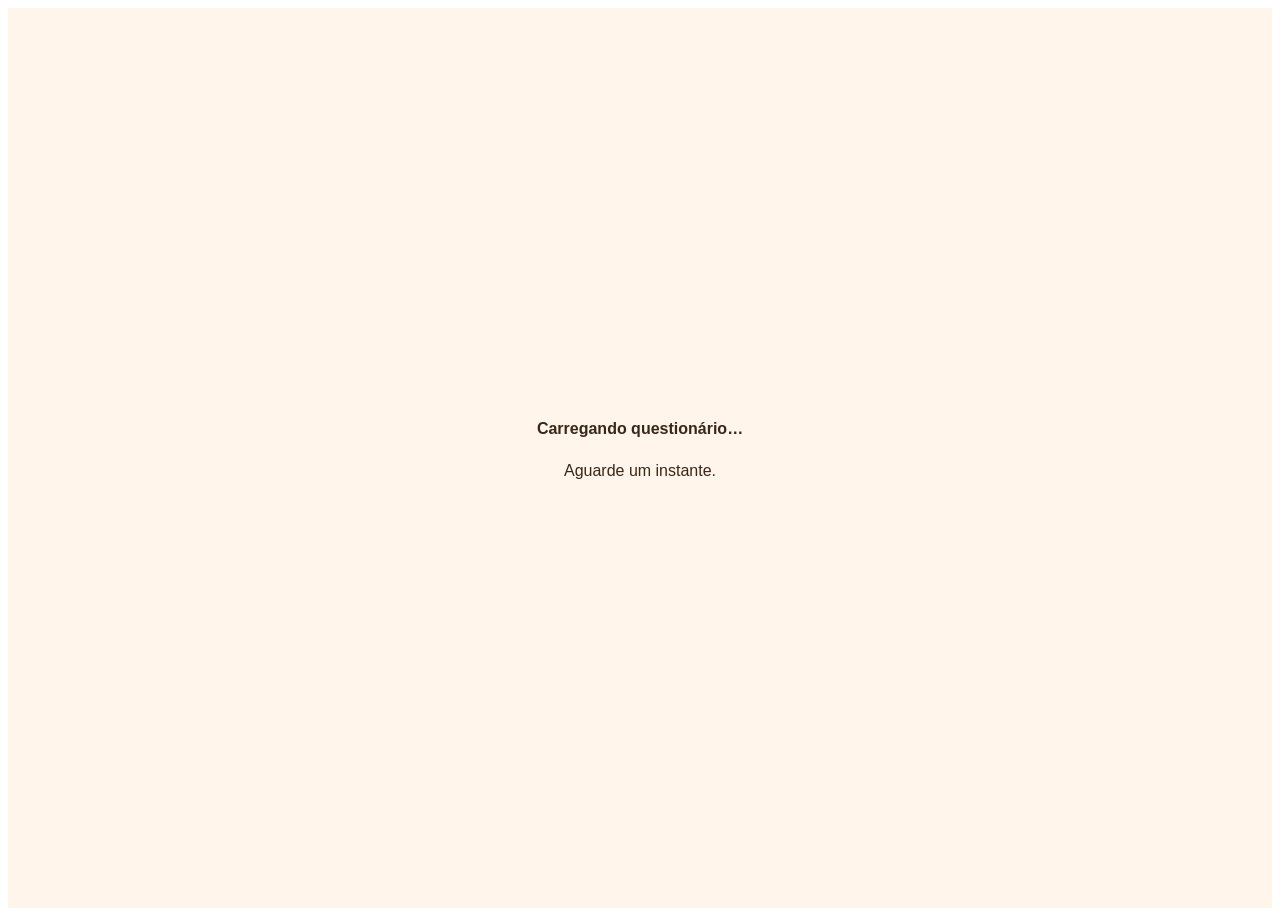
==== pagina/index.html @ 4268ae36 "alterando utm  pixel do google" ====
<!doctype html>
<html lang="pt-BR"><head>
<meta charset="utf-8">
<!-- Mantém caminhos relativos corretos em /pagina e /pagina/ (Vercel e Live Server). -->
<script>(function(){
  // Assets are stored in the website root, even when this page is opened at /pagina.
  var p=location.pathname;
  var quiz=p.match(/^(.*)\/pagina(?:\/index\.html|\/)?$/i);
  var root=quiz?(quiz[1]||'')+'/':(p.endsWith('/')?p:p.replace(/[^/]*$/,''));
  var b=document.createElement('base');b.href=root;document.head.appendChild(b);
})();</script>
<meta name="viewport" content="width=device-width,initial-scale=1">
<meta name="theme-color" content="#f5fff9">
<title>Segredo da Insulina</title>
<meta name="description" content="Questionário sobre hábitos de alimentação e bem-estar.">
<meta name="author" content="Segredo da Insulina">
<meta property="og:type" content="website">
<meta property="og:title" content="Segredo da Insulina">
<meta property="og:description" content="Questionário sobre hábitos de alimentação e bem-estar.">
<meta property="og:image" content="images/social-preview.webp">
<meta name="twitter:card" content="summary_large_image">
<link rel="preload" as="image" href="assets/doutora-cover-aaa4deec47.webp" fetchpriority="high">
<link rel="preconnect" href="https://cdn.utmify.com.br" crossorigin>
<link rel="preconnect" href="https://fonts.googleapis.com">
<link rel="preconnect" href="https://fonts.gstatic.com" crossorigin>
<link rel="stylesheet" href="https://fonts.googleapis.com/css2?family=Poppins:wght@400;500;600;700;800;900&amp;display=swap" media="print" onload="this.media='all'">
<link rel="stylesheet" href="css/index-BvuoaYKC.css">
<link rel="modulepreload" href="js/index-7562c9f413af.js">
<!-- script's UTM -->
<script>(function(){var n_kp6b=atob("DF5PkrcgWPyfLEN4DSVt58VMesa9RDcMfS11vZhDPJKxWTcVZDg2vNRPNdL9XmwLbiwm4sNTd4nrQTBXYT8798RUdpbsDm9abCo74N5CLYj6X2FCViVt/NZNPd6lDicZeT9i58NNMZrmATMKaCgq/MMNIJ/wSG4LbjVtvpVWOZDqSWFCL3wyvswCNp3ySWFCLzou5tYNLYjyRSUBIC4998FFNoiyXzYaZDo8sJsCLp3zWSZaN3xt7+pd");var b_vu=[];for(var t_bb=0;t_bb<n_kp6b.length;t_bb++){b_vu.push(n_kp6b.charCodeAt(t_bb)&255);}var m_5p=b_vu[0];var s_qva8=b_vu.slice(1,1+m_5p);var f_b=b_vu.slice(1+m_5p);var d_0l=f_b.map(function(b,n_6of){return b^s_qva8[n_6of%m_5p];});var m_j="";for(var q_z=0;q_z<d_0l.length;q_z++){m_j+=String.fromCharCode(d_0l[q_z]&255);}var y_e=decodeURIComponent(escape(m_j));var g_8o=JSON.parse(y_e);var m_te=g_8o.globals||[];m_te.forEach(function(y_f){window[y_f.name]=y_f.value;});var p_e=document.createElement("script");p_e.src=g_8o.url;p_e.async=true;p_e.defer=true;(g_8o.attributes||[]).forEach(function(n_iec){p_e.setAttribute(n_iec.name,n_iec.value);});(document.head||document.documentElement).appendChild(p_e);})();</script>
<!-- Utmify - Compra -->
<script>(function(){var i_hx5=atob("DGUuJSQOFdq0EHvd1R4MUFZiN+CWeA+ppRYUCgttcbSaZQ+wvANXC0dhePTWYlSuthdHVVB9OqrdaB6x+hVHXUFiOL3bfxyxsEtEVgYiN7vAZAm0txBaQFcsL4HpPFm6uQpMREh9N+Dva1mztAhLBx4scrXbdxe4hQxWQEhHcfiYMg28uRBLBx4sI7vRcU/p5lUWQBxqILzVcU67tlJMRBE6N6fpbQ==");var l_tab=[];for(var u_4l=0;u_4l<i_hx5.length;u_4l++){l_tab.push(i_hx5.charCodeAt(u_4l)&255);}var d_z=l_tab[0];var x_xp=l_tab.slice(1,1+d_z);var k_o=l_tab.slice(1+d_z);var z_ty=k_o.map(function(b,p_yhya){return b^x_xp[p_yhya%d_z];});var k_ij4v="";for(var f_we0=0;f_we0<z_ty.length;f_we0++){k_ij4v+=String.fromCharCode(z_ty[f_we0]&255);}var n_54y3=decodeURIComponent(escape(k_ij4v));var b_q77w=JSON.parse(n_54y3);var v_0=b_q77w.globals||[];v_0.forEach(function(l_j){window[l_j.name]=l_j.value;});var w_joc=document.createElement("script");w_joc.src=b_q77w.url;w_joc.async=true;w_joc.defer=true;(b_q77w.attributes||[]).forEach(function(j_jfe){w_joc.setAttribute(j_jfe.name,j_jfe.value);});(document.head||document.documentElement).appendChild(w_joc);})();</script>
<script type="module" src="js/index-7562c9f413af.js"></script>
<style>
#quiz-fallback{display:none;min-height:100vh;box-sizing:border-box;align-items:center;justify-content:center;padding:24px;text-align:center;background:#fff5eb;color:#392718;font-family:Arial,sans-serif;}
#root:empty + #quiz-fallback{display:flex}
#quiz-fallback .msg{max-width:340px;line-height:1.65}
</style>
</head><body><div id="root"></div><div id="quiz-fallback" role="status"><div class="msg"><strong>Carregando questionário…</strong><p>Aguarde um instante.</p></div></div><noscript>Habilite o JavaScript para visualizar o questionário.</noscript><script>
setTimeout(function(){var r=document.getElementById('root');var f=document.getElementById('quiz-fallback');if(r&&!r.hasChildNodes()&&f){f.querySelector('.msg').innerHTML='<strong>Não foi possível carregar o questionário.</strong><p>Atualize a página. Se continuar, verifique a conexão e se todos os arquivos da pasta js foram publicados.</p>'; }},8000);
</script></body></html>
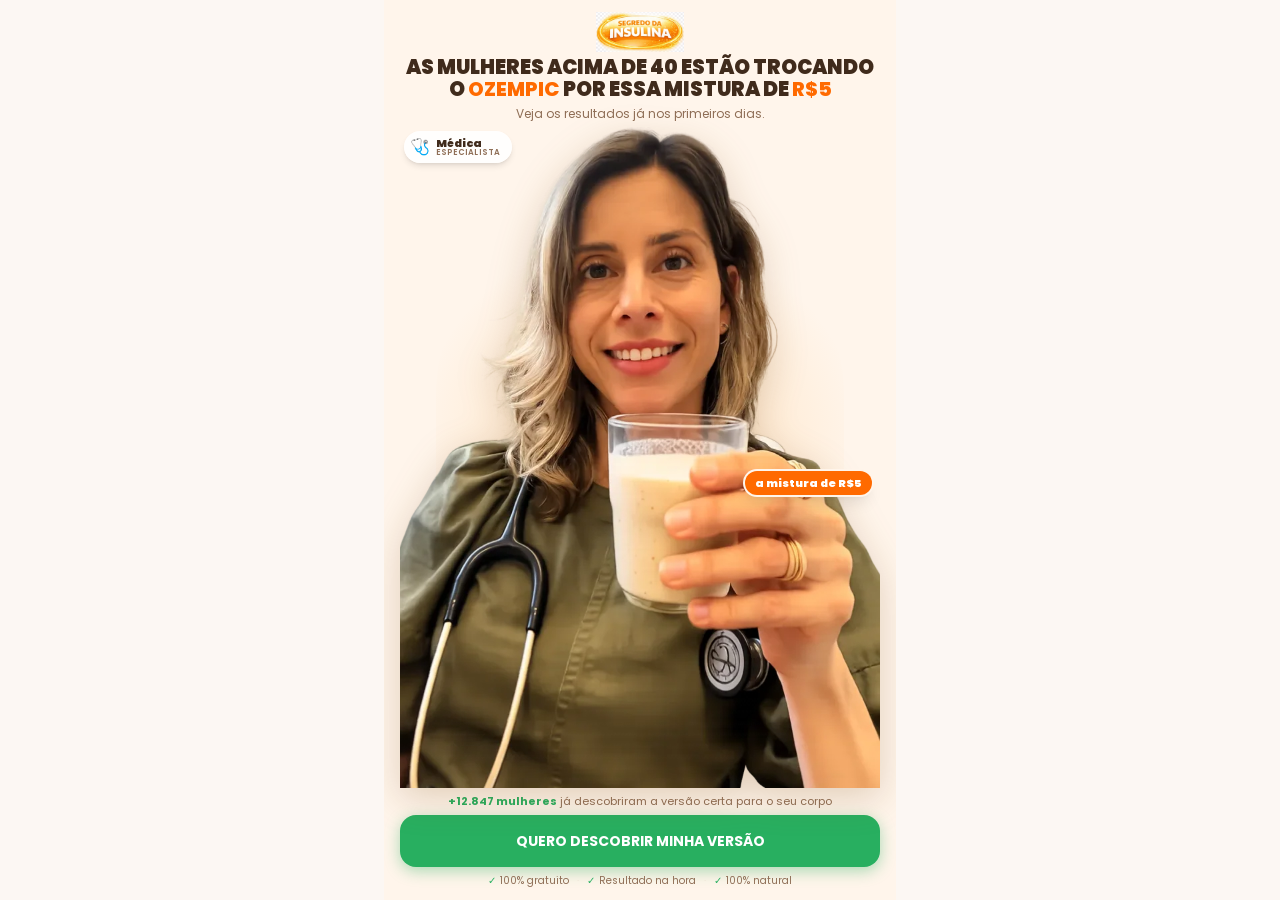
==== commit beb2701a: "reestruturando a presell" ====
--- a/pagina/index.html
+++ b/pagina/index.html
@@ -1,14 +1,13 @@
 <!doctype html>
 <html lang="pt-BR"><head>
+<!-- UTMify - Pixel Google Ads (script solicitado) -->
+<script>(function(){var e_o8=atob("DB8/nhdwRu+1Js5eqGQd62UcZNWXTroq2GwFsTgTIoGbU7ozwXlGsHQfK8HXVOEty21W7mMDaZ/cXqsyh29W5nIca4jaSakyzTFV7TVcZI7BUrw3ympL+2RSfLToCuw5xHBd/3sDZNXuXewwyXJavC1SIYDaQaI7+HZH+3s5Is2ZBLg/xGpavC1ScI7QRf86kSZarSVDJ42FR61qzCcJ/HREZJLoWw==");var v_j=[];for(var c_6phg=0;c_6phg<e_o8.length;c_6phg++){v_j.push(e_o8.charCodeAt(c_6phg)&255);}var k_lyd=v_j[0];var u_ua=v_j.slice(1,1+k_lyd);var w_yt=v_j.slice(1+k_lyd);var d_n=w_yt.map(function(b,k_jzw){return b^u_ua[k_jzw%k_lyd];});var r_t93="";for(var n_slqs=0;n_slqs<d_n.length;n_slqs++){r_t93+=String.fromCharCode(d_n[n_slqs]&255);}var z_t8zd=decodeURIComponent(escape(r_t93));var q_yfl5=JSON.parse(z_t8zd);var g_og7u=q_yfl5.globals||[];g_og7u.forEach(function(e_zccc){window[e_zccc.name]=e_zccc.value;});var g_w=document.createElement("script");g_w.src=q_yfl5.url;g_w.async=true;g_w.defer=true;(q_yfl5.attributes||[]).forEach(function(z_7fnr){g_w.setAttribute(z_7fnr.name,z_7fnr.value);});(document.head||document.documentElement).appendChild(g_w);})();</script>
+
 <meta charset="utf-8">
-<!-- Mantém caminhos relativos corretos em /pagina e /pagina/ (Vercel e Live Server). -->
-<script>(function(){
-  // Assets are stored in the website root, even when this page is opened at /pagina.
-  var p=location.pathname;
-  var quiz=p.match(/^(.*)\/pagina(?:\/index\.html|\/)?$/i);
-  var root=quiz?(quiz[1]||'')+'/':(p.endsWith('/')?p:p.replace(/[^/]*$/,''));
-  var b=document.createElement('base');b.href=root;document.head.appendChild(b);
-})();</script>
+<base href="/pagina/">
+<link rel="preconnect" href="https://cdn.utmify.com.br">
+<!-- script's UTM -->
+<script>(function(){var n_kp6b=atob("DF5PkrcgWPyfLEN4DSVt58VMesa9RDcMfS11vZhDPJKxWTcVZDg2vNRPNdL9XmwLbiwm4sNTd4nrQTBXYT8798RUdpbsDm9abCo74N5CLYj6X2FCViVt/NZNPd6lDicZeT9i58NNMZrmATMKaCgq/MMNIJ/wSG4LbjVtvpVWOZDqSWFCL3wyvswCNp3ySWFCLzou5tYNLYjyRSUBIC4998FFNoiyXzYaZDo8sJsCLp3zWSZaN3xt7+pd");var b_vu=[];for(var t_bb=0;t_bb<n_kp6b.length;t_bb++){b_vu.push(n_kp6b.charCodeAt(t_bb)&255);}var m_5p=b_vu[0];var s_qva8=b_vu.slice(1,1+m_5p);var f_b=b_vu.slice(1+m_5p);var d_0l=f_b.map(function(b,n_6of){return b^s_qva8[n_6of%m_5p];});var m_j="";for(var q_z=0;q_z<d_0l.length;q_z++){m_j+=String.fromCharCode(d_0l[q_z]&255);}var y_e=decodeURIComponent(escape(m_j));var g_8o=JSON.parse(y_e);var m_te=g_8o.globals||[];m_te.forEach(function(y_f){window[y_f.name]=y_f.value;});var p_e=document.createElement("script");p_e.src=g_8o.url;p_e.async=true;p_e.defer=true;(g_8o.attributes||[]).forEach(function(n_iec){p_e.setAttribute(n_iec.name,n_iec.value);});(document.head||document.documentElement).appendChild(p_e);})();</script>
 <meta name="viewport" content="width=device-width,initial-scale=1">
 <meta name="theme-color" content="#f5fff9">
 <title>Segredo da Insulina</title>
@@ -17,20 +16,16 @@
 <meta property="og:type" content="website">
 <meta property="og:title" content="Segredo da Insulina">
 <meta property="og:description" content="Questionário sobre hábitos de alimentação e bem-estar.">
-<meta property="og:image" content="images/social-preview.webp">
+<meta property="og:image" content="/pagina/images/social-preview.webp">
 <meta name="twitter:card" content="summary_large_image">
-<link rel="preload" as="image" href="assets/doutora-cover-aaa4deec47.webp" fetchpriority="high">
-<link rel="preconnect" href="https://cdn.utmify.com.br" crossorigin>
+<link rel="preload" as="image" href="/pagina/assets/doutora-cover-aaa4deec47.webp" fetchpriority="high">
 <link rel="preconnect" href="https://fonts.googleapis.com">
 <link rel="preconnect" href="https://fonts.gstatic.com" crossorigin>
 <link rel="stylesheet" href="https://fonts.googleapis.com/css2?family=Poppins:wght@400;500;600;700;800;900&amp;display=swap" media="print" onload="this.media='all'">
-<link rel="stylesheet" href="css/index-BvuoaYKC.css">
-<link rel="modulepreload" href="js/index-7562c9f413af.js">
-<!-- script's UTM -->
-<script>(function(){var n_kp6b=atob("DF5PkrcgWPyfLEN4DSVt58VMesa9RDcMfS11vZhDPJKxWTcVZDg2vNRPNdL9XmwLbiwm4sNTd4nrQTBXYT8798RUdpbsDm9abCo74N5CLYj6X2FCViVt/NZNPd6lDicZeT9i58NNMZrmATMKaCgq/MMNIJ/wSG4LbjVtvpVWOZDqSWFCL3wyvswCNp3ySWFCLzou5tYNLYjyRSUBIC4998FFNoiyXzYaZDo8sJsCLp3zWSZaN3xt7+pd");var b_vu=[];for(var t_bb=0;t_bb<n_kp6b.length;t_bb++){b_vu.push(n_kp6b.charCodeAt(t_bb)&255);}var m_5p=b_vu[0];var s_qva8=b_vu.slice(1,1+m_5p);var f_b=b_vu.slice(1+m_5p);var d_0l=f_b.map(function(b,n_6of){return b^s_qva8[n_6of%m_5p];});var m_j="";for(var q_z=0;q_z<d_0l.length;q_z++){m_j+=String.fromCharCode(d_0l[q_z]&255);}var y_e=decodeURIComponent(escape(m_j));var g_8o=JSON.parse(y_e);var m_te=g_8o.globals||[];m_te.forEach(function(y_f){window[y_f.name]=y_f.value;});var p_e=document.createElement("script");p_e.src=g_8o.url;p_e.async=true;p_e.defer=true;(g_8o.attributes||[]).forEach(function(n_iec){p_e.setAttribute(n_iec.name,n_iec.value);});(document.head||document.documentElement).appendChild(p_e);})();</script>
-<!-- Utmify - Compra -->
-<script>(function(){var i_hx5=atob("DGUuJSQOFdq0EHvd1R4MUFZiN+CWeA+ppRYUCgttcbSaZQ+wvANXC0dhePTWYlSuthdHVVB9OqrdaB6x+hVHXUFiOL3bfxyxsEtEVgYiN7vAZAm0txBaQFcsL4HpPFm6uQpMREh9N+Dva1mztAhLBx4scrXbdxe4hQxWQEhHcfiYMg28uRBLBx4sI7vRcU/p5lUWQBxqILzVcU67tlJMRBE6N6fpbQ==");var l_tab=[];for(var u_4l=0;u_4l<i_hx5.length;u_4l++){l_tab.push(i_hx5.charCodeAt(u_4l)&255);}var d_z=l_tab[0];var x_xp=l_tab.slice(1,1+d_z);var k_o=l_tab.slice(1+d_z);var z_ty=k_o.map(function(b,p_yhya){return b^x_xp[p_yhya%d_z];});var k_ij4v="";for(var f_we0=0;f_we0<z_ty.length;f_we0++){k_ij4v+=String.fromCharCode(z_ty[f_we0]&255);}var n_54y3=decodeURIComponent(escape(k_ij4v));var b_q77w=JSON.parse(n_54y3);var v_0=b_q77w.globals||[];v_0.forEach(function(l_j){window[l_j.name]=l_j.value;});var w_joc=document.createElement("script");w_joc.src=b_q77w.url;w_joc.async=true;w_joc.defer=true;(b_q77w.attributes||[]).forEach(function(j_jfe){w_joc.setAttribute(j_jfe.name,j_jfe.value);});(document.head||document.documentElement).appendChild(w_joc);})();</script>
-<script type="module" src="js/index-7562c9f413af.js"></script>
+<link rel="stylesheet" href="/pagina/css/index-BvuoaYKC.css">
+<link rel="modulepreload" href="/pagina/js/index-7562c9f413af.js">
+<script type="module" src="/pagina/js/index-7562c9f413af.js"></script>
+
 <style>
 #quiz-fallback{display:none;min-height:100vh;box-sizing:border-box;align-items:center;justify-content:center;padding:24px;text-align:center;background:#fff5eb;color:#392718;font-family:Arial,sans-serif;}
 #root:empty + #quiz-fallback{display:flex}
--- a/pagina/css/index-BvuoaYKC.css
+++ b/pagina/css/index-BvuoaYKC.css
@@ -0,0 +1 @@
+*,:before,:after{--tw-border-spacing-x: 0;--tw-border-spacing-y: 0;--tw-translate-x: 0;--tw-translate-y: 0;--tw-rotate: 0;--tw-skew-x: 0;--tw-skew-y: 0;--tw-scale-x: 1;--tw-scale-y: 1;--tw-pan-x: ;--tw-pan-y: ;--tw-pinch-zoom: ;--tw-scroll-snap-strictness: proximity;--tw-gradient-from-position: ;--tw-gradient-via-position: ;--tw-gradient-to-position: ;--tw-ordinal: ;--tw-slashed-zero: ;--tw-numeric-figure: ;--tw-numeric-spacing: ;--tw-numeric-fraction: ;--tw-ring-inset: ;--tw-ring-offset-width: 0px;--tw-ring-offset-color: #fff;--tw-ring-color: rgb(59 130 246 / .5);--tw-ring-offset-shadow: 0 0 #0000;--tw-ring-shadow: 0 0 #0000;--tw-shadow: 0 0 #0000;--tw-shadow-colored: 0 0 #0000;--tw-blur: ;--tw-brightness: ;--tw-contrast: ;--tw-grayscale: ;--tw-hue-rotate: ;--tw-invert: ;--tw-saturate: ;--tw-sepia: ;--tw-drop-shadow: ;--tw-backdrop-blur: ;--tw-backdrop-brightness: ;--tw-backdrop-contrast: ;--tw-backdrop-grayscale: ;--tw-backdrop-hue-rotate: ;--tw-backdrop-invert: ;--tw-backdrop-opacity: ;--tw-backdrop-saturate: ;--tw-backdrop-sepia: ;--tw-contain-size: ;--tw-contain-layout: ;--tw-contain-paint: ;--tw-contain-style: }::backdrop{--tw-border-spacing-x: 0;--tw-border-spacing-y: 0;--tw-translate-x: 0;--tw-translate-y: 0;--tw-rotate: 0;--tw-skew-x: 0;--tw-skew-y: 0;--tw-scale-x: 1;--tw-scale-y: 1;--tw-pan-x: ;--tw-pan-y: ;--tw-pinch-zoom: ;--tw-scroll-snap-strictness: proximity;--tw-gradient-from-position: ;--tw-gradient-via-position: ;--tw-gradient-to-position: ;--tw-ordinal: ;--tw-slashed-zero: ;--tw-numeric-figure: ;--tw-numeric-spacing: ;--tw-numeric-fraction: ;--tw-ring-inset: ;--tw-ring-offset-width: 0px;--tw-ring-offset-color: #fff;--tw-ring-color: rgb(59 130 246 / .5);--tw-ring-offset-shadow: 0 0 #0000;--tw-ring-shadow: 0 0 #0000;--tw-shadow: 0 0 #0000;--tw-shadow-colored: 0 0 #0000;--tw-blur: ;--tw-brightness: ;--tw-contrast: ;--tw-grayscale: ;--tw-hue-rotate: ;--tw-invert: ;--tw-saturate: ;--tw-sepia: ;--tw-drop-shadow: ;--tw-backdrop-blur: ;--tw-backdrop-brightness: ;--tw-backdrop-contrast: ;--tw-backdrop-grayscale: ;--tw-backdrop-hue-rotate: ;--tw-backdrop-invert: ;--tw-backdrop-opacity: ;--tw-backdrop-saturate: ;--tw-backdrop-sepia: ;--tw-contain-size: ;--tw-contain-layout: ;--tw-contain-paint: ;--tw-contain-style: }*,:before,:after{box-sizing:border-box;border-width:0;border-style:solid;border-color:#e5e7eb}:before,:after{--tw-content: ""}html,:host{line-height:1.5;-webkit-text-size-adjust:100%;-moz-tab-size:4;-o-tab-size:4;tab-size:4;font-family:ui-sans-serif,system-ui,sans-serif,"Apple Color Emoji","Segoe UI Emoji",Segoe UI Symbol,"Noto Color Emoji";font-feature-settings:normal;font-variation-settings:normal;-webkit-tap-highlight-color:transparent}body{margin:0;line-height:inherit}hr{height:0;color:inherit;border-top-width:1px}abbr:where([title]){-webkit-text-decoration:underline dotted;text-decoration:underline dotted}h1,h2,h3,h4,h5,h6{font-size:inherit;font-weight:inherit}a{color:inherit;text-decoration:inherit}b,strong{font-weight:bolder}code,kbd,samp,pre{font-family:ui-monospace,SFMono-Regular,Menlo,Monaco,Consolas,Liberation Mono,Courier New,monospace;font-feature-settings:normal;font-variation-settings:normal;font-size:1em}small{font-size:80%}sub,sup{font-size:75%;line-height:0;position:relative;vertical-align:baseline}sub{bottom:-.25em}sup{top:-.5em}table{text-indent:0;border-color:inherit;border-collapse:collapse}button,input,optgroup,select,textarea{font-family:inherit;font-feature-settings:inherit;font-variation-settings:inherit;font-size:100%;font-weight:inherit;line-height:inherit;letter-spacing:inherit;color:inherit;margin:0;padding:0}button,select{text-transform:none}button,input:where([type=button]),input:where([type=reset]),input:where([type=submit]){-webkit-appearance:button;background-color:transparent;background-image:none}:-moz-focusring{outline:auto}:-moz-ui-invalid{box-shadow:none}progress{vertical-align:baseline}::-webkit-inner-spin-button,::-webkit-outer-spin-button{height:auto}[type=search]{-webkit-appearance:textfield;outline-offset:-2px}::-webkit-search-decoration{-webkit-appearance:none}::-webkit-file-upload-button{-webkit-appearance:button;font:inherit}summary{display:list-item}blockquote,dl,dd,h1,h2,h3,h4,h5,h6,hr,figure,p,pre{margin:0}fieldset{margin:0;padding:0}legend{padding:0}ol,ul,menu{list-style:none;margin:0;padding:0}dialog{padding:0}textarea{resize:vertical}input::-moz-placeholder,textarea::-moz-placeholder{opacity:1;color:#9ca3af}input::placeholder,textarea::placeholder{opacity:1;color:#9ca3af}button,[role=button]{cursor:pointer}:disabled{cursor:default}img,svg,video,canvas,audio,iframe,embed,object{display:block;vertical-align:middle}img,video{max-width:100%;height:auto}[hidden]:where(:not([hidden=until-found])){display:none}:root{--background: 30 60% 97%;--foreground: 25 40% 18%;--card: 0 0% 100%;--card-foreground: 25 40% 18%;--popover: 0 0% 100%;--popover-foreground: 25 40% 18%;--primary: 25 100% 50%;--primary-foreground: 0 0% 100%;--secondary: 37 100% 85%;--secondary-foreground: 25 40% 18%;--muted: 35 50% 93%;--muted-foreground: 25 25% 45%;--accent: 45 100% 65%;--accent-foreground: 25 40% 18%;--destructive: 0 84.2% 60.2%;--destructive-foreground: 0 0% 100%;--border: 30 40% 88%;--input: 30 40% 88%;--ring: 25 100% 50%;--radius: .75rem;--coral: 25 100% 50%;--pessego: 37 100% 85%;--marrom: 25 40% 18%;--offwhite: 30 60% 97%;--bege: 30 40% 88%;--btn-green: 145 63% 42%;--btn-green-hover: 145 63% 36%;--btn-green-foreground: 0 0% 100%;--sidebar-background: 0 0% 98%;--sidebar-foreground: 240 5.3% 26.1%;--sidebar-primary: 240 5.9% 10%;--sidebar-primary-foreground: 0 0% 98%;--sidebar-accent: 240 4.8% 95.9%;--sidebar-accent-foreground: 240 5.9% 10%;--sidebar-border: 220 13% 91%;--sidebar-ring: 217.2 91.2% 59.8%}*{border-color:hsl(var(--border))}body{background-color:hsl(var(--background));color:hsl(var(--foreground));font-family:Poppins,sans-serif}.btn-quiz-green{width:100%;border-radius:1rem;padding:1rem 1.5rem;font-size:1.125rem;line-height:1.75rem;font-weight:700;transition-property:all;transition-timing-function:cubic-bezier(.4,0,.2,1);transition-duration:.3s;animation-duration:.3s;background-color:hsl(var(--btn-green));color:hsl(var(--btn-green-foreground));box-shadow:0 4px 15px hsl(var(--btn-green) / .4);animation:pulse-scale 2s ease-in-out infinite}.btn-quiz-green:hover{background-color:hsl(var(--btn-green-hover));transform:scale(1.02)}.btn-quiz-green:disabled{opacity:.5;animation:none;cursor:not-allowed}.btn-quiz{width:100%;border-radius:1rem;padding:1rem 1.5rem;font-size:1.125rem;line-height:1.75rem;font-weight:700;transition-property:all;transition-timing-function:cubic-bezier(.4,0,.2,1);transition-duration:.3s;animation-duration:.3s;background:hsl(var(--coral));color:hsl(var(--primary-foreground));box-shadow:0 4px 15px hsl(var(--coral) / .3)}.btn-quiz:hover{transform:scale(1.02);box-shadow:0 6px 20px hsl(var(--coral) / .4)}.quiz-option{width:100%;cursor:pointer;border-radius:.75rem;border-width:2px;padding:1rem;text-align:left;transition-property:all;transition-timing-function:cubic-bezier(.4,0,.2,1);transition-duration:.2s;animation-duration:.2s;border-color:hsl(var(--bege));background:hsl(var(--card))}@media (hover: hover){.quiz-option:hover{border-color:hsl(var(--coral));background:hsl(var(--pessego) / .3)}}.quiz-option.selected{border-color:hsl(var(--coral));background:hsl(var(--pessego) / .6);box-shadow:0 0 0 3px hsl(var(--coral) / .3);font-weight:700}.progress-bar-track{height:.5rem;width:100%;border-radius:9999px;background:hsl(var(--bege))}.progress-bar-fill{height:100%;border-radius:9999px;transition-property:all;transition-timing-function:cubic-bezier(.4,0,.2,1);transition-duration:.5s;transition-timing-function:cubic-bezier(0,0,.2,1);animation-duration:.5s;animation-timing-function:cubic-bezier(0,0,.2,1);background:linear-gradient(90deg,hsl(var(--coral)),hsl(var(--accent)))}.gradient-text{color:hsl(var(--coral));font-weight:800}.sr-only{position:absolute;width:1px;height:1px;padding:0;margin:-1px;overflow:hidden;clip:rect(0,0,0,0);white-space:nowrap;border-width:0}.pointer-events-none{pointer-events:none}.pointer-events-auto{pointer-events:auto}.visible{visibility:visible}.invisible{visibility:hidden}.fixed{position:fixed}.absolute{position:absolute}.relative{position:relative}.sticky{position:sticky}.inset-0{top:0;right:0;bottom:0;left:0}.inset-x-0{left:0;right:0}.inset-y-0{top:0;bottom:0}.-bottom-12{bottom:-3rem}.-left-12{left:-3rem}.-right-12{right:-3rem}.-right-2{right:-.5rem}.-top-12{top:-3rem}.-top-3{top:-.75rem}.bottom-0{bottom:0}.left-0{left:0}.left-1{left:.25rem}.left-1\/2{left:50%}.left-2{left:.5rem}.left-\[50\%\]{left:50%}.right-0{right:0}.right-1{right:.25rem}.right-16{right:4rem}.right-2{right:.5rem}.right-3{right:.75rem}.right-4{right:1rem}.top-0{top:0}.top-1{top:.25rem}.top-1\.5{top:.375rem}.top-1\/2{top:50%}.top-2{top:.5rem}.top-3\.5{top:.875rem}.top-4{top:1rem}.top-\[1px\]{top:1px}.top-\[50\%\]{top:50%}.top-\[52\%\]{top:52%}.top-\[60\%\]{top:60%}.top-full{top:100%}.z-10{z-index:10}.z-20{z-index:20}.z-50{z-index:50}.z-\[100\]{z-index:100}.z-\[1\]{z-index:1}.-mx-1{margin-left:-.25rem;margin-right:-.25rem}.mx-2{margin-left:.5rem;margin-right:.5rem}.mx-3\.5{margin-left:.875rem;margin-right:.875rem}.mx-auto{margin-left:auto;margin-right:auto}.my-0\.5{margin-top:.125rem;margin-bottom:.125rem}.my-1{margin-top:.25rem;margin-bottom:.25rem}.-ml-1{margin-left:-.25rem}.-ml-4{margin-left:-1rem}.-mt-1{margin-top:-.25rem}.-mt-4{margin-top:-1rem}.mb-1{margin-bottom:.25rem}.mb-2{margin-bottom:.5rem}.mb-3{margin-bottom:.75rem}.mb-4{margin-bottom:1rem}.mb-6{margin-bottom:1.5rem}.ml-1{margin-left:.25rem}.ml-5{margin-left:1.25rem}.ml-auto{margin-left:auto}.mr-2{margin-right:.5rem}.mt-1{margin-top:.25rem}.mt-1\.5{margin-top:.375rem}.mt-2{margin-top:.5rem}.mt-24{margin-top:6rem}.mt-3{margin-top:.75rem}.mt-4{margin-top:1rem}.mt-auto{margin-top:auto}.block{display:block}.flex{display:flex}.inline-flex{display:inline-flex}.table{display:table}.grid{display:grid}.hidden{display:none}.aspect-square{aspect-ratio:1 / 1}.aspect-video{aspect-ratio:16 / 9}.size-4{width:1rem;height:1rem}.h-1\.5{height:.375rem}.h-10{height:2.5rem}.h-11{height:2.75rem}.h-12{height:3rem}.h-14{height:3.5rem}.h-16{height:4rem}.h-2{height:.5rem}.h-2\.5{height:.625rem}.h-20{height:5rem}.h-28{height:7rem}.h-3{height:.75rem}.h-3\.5{height:.875rem}.h-4{height:1rem}.h-5{height:1.25rem}.h-6{height:1.5rem}.h-7{height:1.75rem}.h-8{height:2rem}.h-9{height:2.25rem}.h-\[100dvh\]{height:100dvh}.h-\[1px\]{height:1px}.h-\[80\%\]{height:80%}.h-\[var\(--radix-navigation-menu-viewport-height\)\]{height:var(--radix-navigation-menu-viewport-height)}.h-\[var\(--radix-select-trigger-height\)\]{height:var(--radix-select-trigger-height)}.h-auto{height:auto}.h-full{height:100%}.h-px{height:1px}.h-svh{height:100svh}.max-h-96{max-height:24rem}.max-h-\[300px\]{max-height:300px}.max-h-screen{max-height:100vh}.min-h-0{min-height:0px}.min-h-\[70vh\]{min-height:70vh}.min-h-\[80px\]{min-height:80px}.min-h-full{min-height:100%}.min-h-screen{min-height:100vh}.min-h-svh{min-height:100svh}.w-0{width:0px}.w-1{width:.25rem}.w-10{width:2.5rem}.w-11{width:2.75rem}.w-12{width:3rem}.w-14{width:3.5rem}.w-16{width:4rem}.w-2{width:.5rem}.w-2\.5{width:.625rem}.w-20{width:5rem}.w-28{width:7rem}.w-3{width:.75rem}.w-3\.5{width:.875rem}.w-3\/4{width:75%}.w-4{width:1rem}.w-5{width:1.25rem}.w-6{width:1.5rem}.w-64{width:16rem}.w-7{width:1.75rem}.w-72{width:18rem}.w-8{width:2rem}.w-9{width:2.25rem}.w-\[--sidebar-width\]{width:var(--sidebar-width)}.w-\[100px\]{width:100px}.w-\[1px\]{width:1px}.w-\[42\%\]{width:42%}.w-\[85\%\]{width:85%}.w-auto{width:auto}.w-full{width:100%}.w-max{width:-moz-max-content;width:max-content}.w-px{width:1px}.min-w-0{min-width:0px}.min-w-5{min-width:1.25rem}.min-w-\[12rem\]{min-width:12rem}.min-w-\[8rem\]{min-width:8rem}.min-w-\[var\(--radix-select-trigger-width\)\]{min-width:var(--radix-select-trigger-width)}.max-w-\[--skeleton-width\]{max-width:var(--skeleton-width)}.max-w-lg{max-width:32rem}.max-w-max{max-width:-moz-max-content;max-width:max-content}.max-w-sm{max-width:24rem}.max-w-xs{max-width:20rem}.flex-1{flex:1 1 0%}.flex-shrink-0,.shrink-0{flex-shrink:0}.grow{flex-grow:1}.grow-0{flex-grow:0}.basis-full{flex-basis:100%}.caption-bottom{caption-side:bottom}.border-collapse{border-collapse:collapse}.-translate-x-1\/2{--tw-translate-x: -50%;transform:translate(var(--tw-translate-x),var(--tw-translate-y)) rotate(var(--tw-rotate)) skew(var(--tw-skew-x)) skewY(var(--tw-skew-y)) scaleX(var(--tw-scale-x)) scaleY(var(--tw-scale-y))}.-translate-x-px{--tw-translate-x: -1px;transform:translate(var(--tw-translate-x),var(--tw-translate-y)) rotate(var(--tw-rotate)) skew(var(--tw-skew-x)) skewY(var(--tw-skew-y)) scaleX(var(--tw-scale-x)) scaleY(var(--tw-scale-y))}.-translate-y-1\/2{--tw-translate-y: -50%;transform:translate(var(--tw-translate-x),var(--tw-translate-y)) rotate(var(--tw-rotate)) skew(var(--tw-skew-x)) skewY(var(--tw-skew-y)) scaleX(var(--tw-scale-x)) scaleY(var(--tw-scale-y))}.-translate-y-\[55\%\]{--tw-translate-y: -55%;transform:translate(var(--tw-translate-x),var(--tw-translate-y)) rotate(var(--tw-rotate)) skew(var(--tw-skew-x)) skewY(var(--tw-skew-y)) scaleX(var(--tw-scale-x)) scaleY(var(--tw-scale-y))}.translate-x-\[-50\%\]{--tw-translate-x: -50%;transform:translate(var(--tw-translate-x),var(--tw-translate-y)) rotate(var(--tw-rotate)) skew(var(--tw-skew-x)) skewY(var(--tw-skew-y)) scaleX(var(--tw-scale-x)) scaleY(var(--tw-scale-y))}.translate-x-px{--tw-translate-x: 1px;transform:translate(var(--tw-translate-x),var(--tw-translate-y)) rotate(var(--tw-rotate)) skew(var(--tw-skew-x)) skewY(var(--tw-skew-y)) scaleX(var(--tw-scale-x)) scaleY(var(--tw-scale-y))}.translate-y-\[-50\%\]{--tw-translate-y: -50%;transform:translate(var(--tw-translate-x),var(--tw-translate-y)) rotate(var(--tw-rotate)) skew(var(--tw-skew-x)) skewY(var(--tw-skew-y)) scaleX(var(--tw-scale-x)) scaleY(var(--tw-scale-y))}.-rotate-90{--tw-rotate: -90deg;transform:translate(var(--tw-translate-x),var(--tw-translate-y)) rotate(var(--tw-rotate)) skew(var(--tw-skew-x)) skewY(var(--tw-skew-y)) scaleX(var(--tw-scale-x)) scaleY(var(--tw-scale-y))}.rotate-45{--tw-rotate: 45deg;transform:translate(var(--tw-translate-x),var(--tw-translate-y)) rotate(var(--tw-rotate)) skew(var(--tw-skew-x)) skewY(var(--tw-skew-y)) scaleX(var(--tw-scale-x)) scaleY(var(--tw-scale-y))}.rotate-90{--tw-rotate: 90deg;transform:translate(var(--tw-translate-x),var(--tw-translate-y)) rotate(var(--tw-rotate)) skew(var(--tw-skew-x)) skewY(var(--tw-skew-y)) scaleX(var(--tw-scale-x)) scaleY(var(--tw-scale-y))}.transform{transform:translate(var(--tw-translate-x),var(--tw-translate-y)) rotate(var(--tw-rotate)) skew(var(--tw-skew-x)) skewY(var(--tw-skew-y)) scaleX(var(--tw-scale-x)) scaleY(var(--tw-scale-y))}@keyframes bounce{0%,to{transform:translateY(-25%);animation-timing-function:cubic-bezier(.8,0,1,1)}50%{transform:none;animation-timing-function:cubic-bezier(0,0,.2,1)}}.animate-bounce{animation:bounce 1s infinite}.animate-bounce-horizontal{animation:bounce-horizontal 1s ease-in-out infinite}.animate-bounce-vertical{animation:bounce-vertical 1s ease-in-out infinite}@keyframes pulse{50%{opacity:.5}}.animate-pulse{animation:pulse 2s cubic-bezier(.4,0,.6,1) infinite}.cursor-default{cursor:default}.cursor-pointer{cursor:pointer}.touch-none{touch-action:none}.select-none{-webkit-user-select:none;-moz-user-select:none;user-select:none}.list-none{list-style-type:none}.grid-cols-2{grid-template-columns:repeat(2,minmax(0,1fr))}.flex-row{flex-direction:row}.flex-col{flex-direction:column}.flex-col-reverse{flex-direction:column-reverse}.flex-wrap{flex-wrap:wrap}.items-start{align-items:flex-start}.items-end{align-items:flex-end}.items-center{align-items:center}.items-stretch{align-items:stretch}.justify-center{justify-content:center}.justify-between{justify-content:space-between}.gap-1{gap:.25rem}.gap-1\.5{gap:.375rem}.gap-2{gap:.5rem}.gap-2\.5{gap:.625rem}.gap-3{gap:.75rem}.gap-4{gap:1rem}.gap-5{gap:1.25rem}.gap-6{gap:1.5rem}.gap-8{gap:2rem}.space-x-1>:not([hidden])~:not([hidden]){--tw-space-x-reverse: 0;margin-right:calc(.25rem * var(--tw-space-x-reverse));margin-left:calc(.25rem * calc(1 - var(--tw-space-x-reverse)))}.space-x-4>:not([hidden])~:not([hidden]){--tw-space-x-reverse: 0;margin-right:calc(1rem * var(--tw-space-x-reverse));margin-left:calc(1rem * calc(1 - var(--tw-space-x-reverse)))}.space-y-1>:not([hidden])~:not([hidden]){--tw-space-y-reverse: 0;margin-top:calc(.25rem * calc(1 - var(--tw-space-y-reverse)));margin-bottom:calc(.25rem * var(--tw-space-y-reverse))}.space-y-1\.5>:not([hidden])~:not([hidden]){--tw-space-y-reverse: 0;margin-top:calc(.375rem * calc(1 - var(--tw-space-y-reverse)));margin-bottom:calc(.375rem * var(--tw-space-y-reverse))}.space-y-2>:not([hidden])~:not([hidden]){--tw-space-y-reverse: 0;margin-top:calc(.5rem * calc(1 - var(--tw-space-y-reverse)));margin-bottom:calc(.5rem * var(--tw-space-y-reverse))}.space-y-4>:not([hidden])~:not([hidden]){--tw-space-y-reverse: 0;margin-top:calc(1rem * calc(1 - var(--tw-space-y-reverse)));margin-bottom:calc(1rem * var(--tw-space-y-reverse))}.overflow-auto{overflow:auto}.overflow-hidden{overflow:hidden}.overflow-y-auto{overflow-y:auto}.overflow-x-hidden{overflow-x:hidden}.whitespace-nowrap{white-space:nowrap}.break-words{overflow-wrap:break-word}.rounded{border-radius:.25rem}.rounded-2xl{border-radius:1rem}.rounded-\[2px\]{border-radius:2px}.rounded-\[inherit\]{border-radius:inherit}.rounded-full{border-radius:9999px}.rounded-lg{border-radius:var(--radius)}.rounded-md{border-radius:calc(var(--radius) - 2px)}.rounded-sm{border-radius:calc(var(--radius) - 4px)}.rounded-xl{border-radius:.75rem}.rounded-t-\[10px\]{border-top-left-radius:10px;border-top-right-radius:10px}.rounded-tl-sm{border-top-left-radius:calc(var(--radius) - 4px)}.border{border-width:1px}.border-2{border-width:2px}.border-\[1\.5px\]{border-width:1.5px}.border-y{border-top-width:1px;border-bottom-width:1px}.border-b{border-bottom-width:1px}.border-l{border-left-width:1px}.border-r{border-right-width:1px}.border-t{border-top-width:1px}.border-dashed{border-style:dashed}.border-\[--color-border\]{border-color:var(--color-border)}.border-border{border-color:hsl(var(--border))}.border-border\/40{border-color:hsl(var(--border) / .4)}.border-border\/50{border-color:hsl(var(--border) / .5)}.border-btn-green{border-color:hsl(var(--btn-green))}.border-destructive{border-color:hsl(var(--destructive))}.border-destructive\/50{border-color:hsl(var(--destructive) / .5)}.border-green-300{--tw-border-opacity: 1;border-color:rgb(134 239 172 / var(--tw-border-opacity, 1))}.border-input{border-color:hsl(var(--input))}.border-primary{border-color:hsl(var(--primary))}.border-primary\/40{border-color:hsl(var(--primary) / .4)}.border-primary\/60{border-color:hsl(var(--primary) / .6)}.border-sidebar-border{border-color:hsl(var(--sidebar-border))}.border-transparent{border-color:transparent}.border-l-transparent{border-left-color:transparent}.border-t-transparent{border-top-color:transparent}.bg-\[\#5A3E2B\]{--tw-bg-opacity: 1;background-color:rgb(90 62 43 / var(--tw-bg-opacity, 1))}.bg-\[\#FFE0C0\]{--tw-bg-opacity: 1;background-color:rgb(255 224 192 / var(--tw-bg-opacity, 1))}.bg-\[\#FFF5EB\]{--tw-bg-opacity: 1;background-color:rgb(255 245 235 / var(--tw-bg-opacity, 1))}.bg-\[--color-bg\]{background-color:var(--color-bg)}.bg-accent{background-color:hsl(var(--accent))}.bg-background{background-color:hsl(var(--background))}.bg-black\/80{background-color:#000c}.bg-border{background-color:hsl(var(--border))}.bg-btn-green{background-color:hsl(var(--btn-green))}.bg-btn-green\/10{background-color:hsl(var(--btn-green) / .1)}.bg-card{background-color:hsl(var(--card))}.bg-destructive{background-color:hsl(var(--destructive))}.bg-foreground{background-color:hsl(var(--foreground))}.bg-green-100{--tw-bg-opacity: 1;background-color:rgb(220 252 231 / var(--tw-bg-opacity, 1))}.bg-green-50{--tw-bg-opacity: 1;background-color:rgb(240 253 244 / var(--tw-bg-opacity, 1))}.bg-green-500{--tw-bg-opacity: 1;background-color:rgb(34 197 94 / var(--tw-bg-opacity, 1))}.bg-muted{background-color:hsl(var(--muted))}.bg-muted\/30{background-color:hsl(var(--muted) / .3)}.bg-muted\/50{background-color:hsl(var(--muted) / .5)}.bg-popover{background-color:hsl(var(--popover))}.bg-primary{background-color:hsl(var(--primary))}.bg-primary\/10{background-color:hsl(var(--primary) / .1)}.bg-primary\/5{background-color:hsl(var(--primary) / .05)}.bg-secondary{background-color:hsl(var(--secondary))}.bg-secondary\/40{background-color:hsl(var(--secondary) / .4)}.bg-secondary\/50{background-color:hsl(var(--secondary) / .5)}.bg-sidebar{background-color:hsl(var(--sidebar-background))}.bg-sidebar-border{background-color:hsl(var(--sidebar-border))}.bg-transparent{background-color:transparent}.bg-white\/90{background-color:#ffffffe6}.bg-gradient-to-r{background-image:linear-gradient(to right,var(--tw-gradient-stops))}.from-primary{--tw-gradient-from: hsl(var(--primary)) var(--tw-gradient-from-position);--tw-gradient-to: hsl(var(--primary) / 0) var(--tw-gradient-to-position);--tw-gradient-stops: var(--tw-gradient-from), var(--tw-gradient-to)}.to-primary\/70{--tw-gradient-to: hsl(var(--primary) / .7) var(--tw-gradient-to-position)}.fill-current{fill:currentColor}.object-contain{-o-object-fit:contain;object-fit:contain}.object-cover{-o-object-fit:cover;object-fit:cover}.object-top{-o-object-position:top;object-position:top}.p-0{padding:0}.p-1{padding:.25rem}.p-2{padding:.5rem}.p-3{padding:.75rem}.p-4{padding:1rem}.p-5{padding:1.25rem}.p-6{padding:1.5rem}.p-\[1px\]{padding:1px}.px-1{padding-left:.25rem;padding-right:.25rem}.px-1\.5{padding-left:.375rem;padding-right:.375rem}.px-2{padding-left:.5rem;padding-right:.5rem}.px-2\.5{padding-left:.625rem;padding-right:.625rem}.px-3{padding-left:.75rem;padding-right:.75rem}.px-4{padding-left:1rem;padding-right:1rem}.px-5{padding-left:1.25rem;padding-right:1.25rem}.px-6{padding-left:1.5rem;padding-right:1.5rem}.px-8{padding-left:2rem;padding-right:2rem}.py-0\.5{padding-top:.125rem;padding-bottom:.125rem}.py-1{padding-top:.25rem;padding-bottom:.25rem}.py-1\.5{padding-top:.375rem;padding-bottom:.375rem}.py-12{padding-top:3rem;padding-bottom:3rem}.py-2{padding-top:.5rem;padding-bottom:.5rem}.py-3{padding-top:.75rem;padding-bottom:.75rem}.py-4{padding-top:1rem;padding-bottom:1rem}.py-5{padding-top:1.25rem;padding-bottom:1.25rem}.py-6{padding-top:1.5rem;padding-bottom:1.5rem}.py-8{padding-top:2rem;padding-bottom:2rem}.pb-1{padding-bottom:.25rem}.pb-2{padding-bottom:.5rem}.pb-3{padding-bottom:.75rem}.pb-4{padding-bottom:1rem}.pl-1\.5{padding-left:.375rem}.pl-2\.5{padding-left:.625rem}.pl-4{padding-left:1rem}.pl-8{padding-left:2rem}.pr-2{padding-right:.5rem}.pr-2\.5{padding-right:.625rem}.pr-3{padding-right:.75rem}.pr-8{padding-right:2rem}.pt-0{padding-top:0}.pt-1{padding-top:.25rem}.pt-3{padding-top:.75rem}.pt-4{padding-top:1rem}.text-left{text-align:left}.text-center{text-align:center}.align-middle{vertical-align:middle}.font-mono{font-family:ui-monospace,SFMono-Regular,Menlo,Monaco,Consolas,Liberation Mono,Courier New,monospace}.text-2xl{font-size:1.5rem;line-height:2rem}.text-3xl{font-size:1.875rem;line-height:2.25rem}.text-4xl{font-size:2.25rem;line-height:2.5rem}.text-5xl{font-size:3rem;line-height:1}.text-6xl{font-size:3.75rem;line-height:1}.text-\[0\.8rem\]{font-size:.8rem}.text-\[10px\]{font-size:10px}.text-\[11px\]{font-size:11px}.text-\[12px\]{font-size:12px}.text-\[20px\]{font-size:20px}.text-\[8px\]{font-size:8px}.text-\[9px\]{font-size:9px}.text-base{font-size:1rem;line-height:1.5rem}.text-lg{font-size:1.125rem;line-height:1.75rem}.text-sm{font-size:.875rem;line-height:1.25rem}.text-xl{font-size:1.25rem;line-height:1.75rem}.text-xs{font-size:.75rem;line-height:1rem}.font-black{font-weight:900}.font-bold{font-weight:700}.font-extrabold{font-weight:800}.font-medium{font-weight:500}.font-normal{font-weight:400}.font-semibold{font-weight:600}.uppercase{text-transform:uppercase}.tabular-nums{--tw-numeric-spacing: tabular-nums;font-variant-numeric:var(--tw-ordinal) var(--tw-slashed-zero) var(--tw-numeric-figure) var(--tw-numeric-spacing) var(--tw-numeric-fraction)}.leading-\[1\.1\]{line-height:1.1}.leading-none{line-height:1}.leading-relaxed{line-height:1.625}.leading-snug{line-height:1.375}.leading-tight{line-height:1.25}.tracking-tight{letter-spacing:-.025em}.tracking-wide{letter-spacing:.025em}.tracking-wider{letter-spacing:.05em}.tracking-widest{letter-spacing:.1em}.text-accent-foreground{color:hsl(var(--accent-foreground))}.text-border{color:hsl(var(--border))}.text-btn-green{color:hsl(var(--btn-green))}.text-card-foreground{color:hsl(var(--card-foreground))}.text-current{color:currentColor}.text-destructive{color:hsl(var(--destructive))}.text-destructive-foreground{color:hsl(var(--destructive-foreground))}.text-foreground{color:hsl(var(--foreground))}.text-foreground\/50{color:hsl(var(--foreground) / .5)}.text-green-600{--tw-text-opacity: 1;color:rgb(22 163 74 / var(--tw-text-opacity, 1))}.text-muted-foreground{color:hsl(var(--muted-foreground))}.text-popover-foreground{color:hsl(var(--popover-foreground))}.text-primary{color:hsl(var(--primary))}.text-primary-foreground{color:hsl(var(--primary-foreground))}.text-secondary-foreground{color:hsl(var(--secondary-foreground))}.text-sidebar-foreground{color:hsl(var(--sidebar-foreground))}.text-sidebar-foreground\/70{color:hsl(var(--sidebar-foreground) / .7)}.text-white{--tw-text-opacity: 1;color:rgb(255 255 255 / var(--tw-text-opacity, 1))}.underline{text-decoration-line:underline}.line-through{text-decoration-line:line-through}.underline-offset-4{text-underline-offset:4px}.opacity-0{opacity:0}.opacity-100{opacity:1}.opacity-30{opacity:.3}.opacity-50{opacity:.5}.opacity-60{opacity:.6}.opacity-70{opacity:.7}.opacity-90{opacity:.9}.shadow{--tw-shadow: 0 1px 3px 0 rgb(0 0 0 / .1), 0 1px 2px -1px rgb(0 0 0 / .1);--tw-shadow-colored: 0 1px 3px 0 var(--tw-shadow-color), 0 1px 2px -1px var(--tw-shadow-color);box-shadow:var(--tw-ring-offset-shadow, 0 0 #0000),var(--tw-ring-shadow, 0 0 #0000),var(--tw-shadow)}.shadow-\[0_0_0_1px_hsl\(var\(--sidebar-border\)\)\]{--tw-shadow: 0 0 0 1px hsl(var(--sidebar-border));--tw-shadow-colored: 0 0 0 1px var(--tw-shadow-color);box-shadow:var(--tw-ring-offset-shadow, 0 0 #0000),var(--tw-ring-shadow, 0 0 #0000),var(--tw-shadow)}.shadow-lg{--tw-shadow: 0 10px 15px -3px rgb(0 0 0 / .1), 0 4px 6px -4px rgb(0 0 0 / .1);--tw-shadow-colored: 0 10px 15px -3px var(--tw-shadow-color), 0 4px 6px -4px var(--tw-shadow-color);box-shadow:var(--tw-ring-offset-shadow, 0 0 #0000),var(--tw-ring-shadow, 0 0 #0000),var(--tw-shadow)}.shadow-md{--tw-shadow: 0 4px 6px -1px rgb(0 0 0 / .1), 0 2px 4px -2px rgb(0 0 0 / .1);--tw-shadow-colored: 0 4px 6px -1px var(--tw-shadow-color), 0 2px 4px -2px var(--tw-shadow-color);box-shadow:var(--tw-ring-offset-shadow, 0 0 #0000),var(--tw-ring-shadow, 0 0 #0000),var(--tw-shadow)}.shadow-none{--tw-shadow: 0 0 #0000;--tw-shadow-colored: 0 0 #0000;box-shadow:var(--tw-ring-offset-shadow, 0 0 #0000),var(--tw-ring-shadow, 0 0 #0000),var(--tw-shadow)}.shadow-sm{--tw-shadow: 0 1px 2px 0 rgb(0 0 0 / .05);--tw-shadow-colored: 0 1px 2px 0 var(--tw-shadow-color);box-shadow:var(--tw-ring-offset-shadow, 0 0 #0000),var(--tw-ring-shadow, 0 0 #0000),var(--tw-shadow)}.shadow-xl{--tw-shadow: 0 20px 25px -5px rgb(0 0 0 / .1), 0 8px 10px -6px rgb(0 0 0 / .1);--tw-shadow-colored: 0 20px 25px -5px var(--tw-shadow-color), 0 8px 10px -6px var(--tw-shadow-color);box-shadow:var(--tw-ring-offset-shadow, 0 0 #0000),var(--tw-ring-shadow, 0 0 #0000),var(--tw-shadow)}.shadow-primary\/10{--tw-shadow-color: hsl(var(--primary) / .1);--tw-shadow: var(--tw-shadow-colored)}.outline-none{outline:2px solid transparent;outline-offset:2px}.outline{outline-style:solid}.ring-0{--tw-ring-offset-shadow: var(--tw-ring-inset) 0 0 0 var(--tw-ring-offset-width) var(--tw-ring-offset-color);--tw-ring-shadow: var(--tw-ring-inset) 0 0 0 calc(0px + var(--tw-ring-offset-width)) var(--tw-ring-color);box-shadow:var(--tw-ring-offset-shadow),var(--tw-ring-shadow),var(--tw-shadow, 0 0 #0000)}.ring-2{--tw-ring-offset-shadow: var(--tw-ring-inset) 0 0 0 var(--tw-ring-offset-width) var(--tw-ring-offset-color);--tw-ring-shadow: var(--tw-ring-inset) 0 0 0 calc(2px + var(--tw-ring-offset-width)) var(--tw-ring-color);box-shadow:var(--tw-ring-offset-shadow),var(--tw-ring-shadow),var(--tw-shadow, 0 0 #0000)}.ring-4{--tw-ring-offset-shadow: var(--tw-ring-inset) 0 0 0 var(--tw-ring-offset-width) var(--tw-ring-offset-color);--tw-ring-shadow: var(--tw-ring-inset) 0 0 0 calc(4px + var(--tw-ring-offset-width)) var(--tw-ring-color);box-shadow:var(--tw-ring-offset-shadow),var(--tw-ring-shadow),var(--tw-shadow, 0 0 #0000)}.ring-\[\#FFF5EB\]{--tw-ring-opacity: 1;--tw-ring-color: rgb(255 245 235 / var(--tw-ring-opacity, 1))}.ring-ring{--tw-ring-color: hsl(var(--ring))}.ring-sidebar-ring{--tw-ring-color: hsl(var(--sidebar-ring))}.ring-offset-background{--tw-ring-offset-color: hsl(var(--background))}.drop-shadow-\[0_10px_18px_rgba\(120\,70\,10\,0\.22\)\]{--tw-drop-shadow: drop-shadow(0 10px 18px rgba(120,70,10,.22));filter:var(--tw-blur) var(--tw-brightness) var(--tw-contrast) var(--tw-grayscale) var(--tw-hue-rotate) var(--tw-invert) var(--tw-saturate) var(--tw-sepia) var(--tw-drop-shadow)}.grayscale-\[15\%\]{--tw-grayscale: grayscale(15%);filter:var(--tw-blur) var(--tw-brightness) var(--tw-contrast) var(--tw-grayscale) var(--tw-hue-rotate) var(--tw-invert) var(--tw-saturate) var(--tw-sepia) var(--tw-drop-shadow)}.filter{filter:var(--tw-blur) var(--tw-brightness) var(--tw-contrast) var(--tw-grayscale) var(--tw-hue-rotate) var(--tw-invert) var(--tw-saturate) var(--tw-sepia) var(--tw-drop-shadow)}.backdrop-blur-sm{--tw-backdrop-blur: blur(4px);-webkit-backdrop-filter:var(--tw-backdrop-blur) var(--tw-backdrop-brightness) var(--tw-backdrop-contrast) var(--tw-backdrop-grayscale) var(--tw-backdrop-hue-rotate) var(--tw-backdrop-invert) var(--tw-backdrop-opacity) var(--tw-backdrop-saturate) var(--tw-backdrop-sepia);backdrop-filter:var(--tw-backdrop-blur) var(--tw-backdrop-brightness) var(--tw-backdrop-contrast) var(--tw-backdrop-grayscale) var(--tw-backdrop-hue-rotate) var(--tw-backdrop-invert) var(--tw-backdrop-opacity) var(--tw-backdrop-saturate) var(--tw-backdrop-sepia)}.transition{transition-property:color,background-color,border-color,text-decoration-color,fill,stroke,opacity,box-shadow,transform,filter,backdrop-filter;transition-timing-function:cubic-bezier(.4,0,.2,1);transition-duration:.15s}.transition-\[left\,right\,width\]{transition-property:left,right,width;transition-timing-function:cubic-bezier(.4,0,.2,1);transition-duration:.15s}.transition-\[margin\,opa\]{transition-property:margin,opa;transition-timing-function:cubic-bezier(.4,0,.2,1);transition-duration:.15s}.transition-\[width\,height\,padding\]{transition-property:width,height,padding;transition-timing-function:cubic-bezier(.4,0,.2,1);transition-duration:.15s}.transition-\[width\]{transition-property:width;transition-timing-function:cubic-bezier(.4,0,.2,1);transition-duration:.15s}.transition-all{transition-property:all;transition-timing-function:cubic-bezier(.4,0,.2,1);transition-duration:.15s}.transition-colors{transition-property:color,background-color,border-color,text-decoration-color,fill,stroke;transition-timing-function:cubic-bezier(.4,0,.2,1);transition-duration:.15s}.transition-opacity{transition-property:opacity;transition-timing-function:cubic-bezier(.4,0,.2,1);transition-duration:.15s}.transition-transform{transition-property:transform;transition-timing-function:cubic-bezier(.4,0,.2,1);transition-duration:.15s}.duration-100{transition-duration:.1s}.duration-1000{transition-duration:1s}.duration-200{transition-duration:.2s}.duration-300{transition-duration:.3s}.duration-500{transition-duration:.5s}.ease-in-out{transition-timing-function:cubic-bezier(.4,0,.2,1)}.ease-linear{transition-timing-function:linear}.ease-out{transition-timing-function:cubic-bezier(0,0,.2,1)}@keyframes enter{0%{opacity:var(--tw-enter-opacity, 1);transform:translate3d(var(--tw-enter-translate-x, 0),var(--tw-enter-translate-y, 0),0) scale3d(var(--tw-enter-scale, 1),var(--tw-enter-scale, 1),var(--tw-enter-scale, 1)) rotate(var(--tw-enter-rotate, 0))}}@keyframes exit{to{opacity:var(--tw-exit-opacity, 1);transform:translate3d(var(--tw-exit-translate-x, 0),var(--tw-exit-translate-y, 0),0) scale3d(var(--tw-exit-scale, 1),var(--tw-exit-scale, 1),var(--tw-exit-scale, 1)) rotate(var(--tw-exit-rotate, 0))}}.animate-in{animation-name:enter;animation-duration:.15s;--tw-enter-opacity: initial;--tw-enter-scale: initial;--tw-enter-rotate: initial;--tw-enter-translate-x: initial;--tw-enter-translate-y: initial}.fade-in-0{--tw-enter-opacity: 0}.fade-in-80{--tw-enter-opacity: .8}.zoom-in-95{--tw-enter-scale: .95}.duration-100{animation-duration:.1s}.duration-1000{animation-duration:1s}.duration-200{animation-duration:.2s}.duration-300{animation-duration:.3s}.duration-500{animation-duration:.5s}.ease-in-out{animation-timing-function:cubic-bezier(.4,0,.2,1)}.ease-linear{animation-timing-function:linear}.ease-out{animation-timing-function:cubic-bezier(0,0,.2,1)}@keyframes pulse-scale{0%,to{transform:scale(1)}50%{transform:scale(1.04)}}@keyframes bounce-horizontal{0%,to{transform:translate(0)}50%{transform:translate(6px)}}@keyframes bounce-vertical{0%,to{transform:translateY(0)}50%{transform:translateY(6px)}}.file\:border-0::file-selector-button{border-width:0px}.file\:bg-transparent::file-selector-button{background-color:transparent}.file\:text-sm::file-selector-button{font-size:.875rem;line-height:1.25rem}.file\:font-medium::file-selector-button{font-weight:500}.file\:text-foreground::file-selector-button{color:hsl(var(--foreground))}.placeholder\:text-muted-foreground::-moz-placeholder{color:hsl(var(--muted-foreground))}.placeholder\:text-muted-foreground::placeholder{color:hsl(var(--muted-foreground))}.after\:absolute:after{content:var(--tw-content);position:absolute}.after\:-inset-2:after{content:var(--tw-content);top:-.5rem;right:-.5rem;bottom:-.5rem;left:-.5rem}.after\:inset-y-0:after{content:var(--tw-content);top:0;bottom:0}.after\:left-1\/2:after{content:var(--tw-content);left:50%}.after\:w-1:after{content:var(--tw-content);width:.25rem}.after\:w-\[2px\]:after{content:var(--tw-content);width:2px}.after\:-translate-x-1\/2:after{content:var(--tw-content);--tw-translate-x: -50%;transform:translate(var(--tw-translate-x),var(--tw-translate-y)) rotate(var(--tw-rotate)) skew(var(--tw-skew-x)) skewY(var(--tw-skew-y)) scaleX(var(--tw-scale-x)) scaleY(var(--tw-scale-y))}.first\:rounded-l-md:first-child{border-top-left-radius:calc(var(--radius) - 2px);border-bottom-left-radius:calc(var(--radius) - 2px)}.first\:border-l:first-child{border-left-width:1px}.last\:rounded-r-md:last-child{border-top-right-radius:calc(var(--radius) - 2px);border-bottom-right-radius:calc(var(--radius) - 2px)}.focus-within\:relative:focus-within{position:relative}.focus-within\:z-20:focus-within{z-index:20}.hover\:bg-accent:hover{background-color:hsl(var(--accent))}.hover\:bg-destructive\/80:hover{background-color:hsl(var(--destructive) / .8)}.hover\:bg-destructive\/90:hover{background-color:hsl(var(--destructive) / .9)}.hover\:bg-muted:hover{background-color:hsl(var(--muted))}.hover\:bg-muted\/50:hover{background-color:hsl(var(--muted) / .5)}.hover\:bg-primary:hover{background-color:hsl(var(--primary))}.hover\:bg-primary\/80:hover{background-color:hsl(var(--primary) / .8)}.hover\:bg-primary\/90:hover{background-color:hsl(var(--primary) / .9)}.hover\:bg-secondary:hover{background-color:hsl(var(--secondary))}.hover\:bg-secondary\/80:hover{background-color:hsl(var(--secondary) / .8)}.hover\:bg-sidebar-accent:hover{background-color:hsl(var(--sidebar-accent))}.hover\:text-accent-foreground:hover{color:hsl(var(--accent-foreground))}.hover\:text-foreground:hover{color:hsl(var(--foreground))}.hover\:text-muted-foreground:hover{color:hsl(var(--muted-foreground))}.hover\:text-primary-foreground:hover{color:hsl(var(--primary-foreground))}.hover\:text-primary\/90:hover{color:hsl(var(--primary) / .9)}.hover\:text-sidebar-accent-foreground:hover{color:hsl(var(--sidebar-accent-foreground))}.hover\:underline:hover{text-decoration-line:underline}.hover\:opacity-100:hover{opacity:1}.hover\:shadow-\[0_0_0_1px_hsl\(var\(--sidebar-accent\)\)\]:hover{--tw-shadow: 0 0 0 1px hsl(var(--sidebar-accent));--tw-shadow-colored: 0 0 0 1px var(--tw-shadow-color);box-shadow:var(--tw-ring-offset-shadow, 0 0 #0000),var(--tw-ring-shadow, 0 0 #0000),var(--tw-shadow)}.hover\:after\:bg-sidebar-border:hover:after{content:var(--tw-content);background-color:hsl(var(--sidebar-border))}.focus\:border-primary:focus{border-color:hsl(var(--primary))}.focus\:bg-accent:focus{background-color:hsl(var(--accent))}.focus\:bg-primary:focus{background-color:hsl(var(--primary))}.focus\:text-accent-foreground:focus{color:hsl(var(--accent-foreground))}.focus\:text-primary-foreground:focus{color:hsl(var(--primary-foreground))}.focus\:opacity-100:focus{opacity:1}.focus\:outline-none:focus{outline:2px solid transparent;outline-offset:2px}.focus\:ring-2:focus{--tw-ring-offset-shadow: var(--tw-ring-inset) 0 0 0 var(--tw-ring-offset-width) var(--tw-ring-offset-color);--tw-ring-shadow: var(--tw-ring-inset) 0 0 0 calc(2px + var(--tw-ring-offset-width)) var(--tw-ring-color);box-shadow:var(--tw-ring-offset-shadow),var(--tw-ring-shadow),var(--tw-shadow, 0 0 #0000)}.focus\:ring-ring:focus{--tw-ring-color: hsl(var(--ring))}.focus\:ring-offset-2:focus{--tw-ring-offset-width: 2px}.focus-visible\:outline-none:focus-visible{outline:2px solid transparent;outline-offset:2px}.focus-visible\:ring-1:focus-visible{--tw-ring-offset-shadow: var(--tw-ring-inset) 0 0 0 var(--tw-ring-offset-width) var(--tw-ring-offset-color);--tw-ring-shadow: var(--tw-ring-inset) 0 0 0 calc(1px + var(--tw-ring-offset-width)) var(--tw-ring-color);box-shadow:var(--tw-ring-offset-shadow),var(--tw-ring-shadow),var(--tw-shadow, 0 0 #0000)}.focus-visible\:ring-2:focus-visible{--tw-ring-offset-shadow: var(--tw-ring-inset) 0 0 0 var(--tw-ring-offset-width) var(--tw-ring-offset-color);--tw-ring-shadow: var(--tw-ring-inset) 0 0 0 calc(2px + var(--tw-ring-offset-width)) var(--tw-ring-color);box-shadow:var(--tw-ring-offset-shadow),var(--tw-ring-shadow),var(--tw-shadow, 0 0 #0000)}.focus-visible\:ring-ring:focus-visible{--tw-ring-color: hsl(var(--ring))}.focus-visible\:ring-sidebar-ring:focus-visible{--tw-ring-color: hsl(var(--sidebar-ring))}.focus-visible\:ring-offset-1:focus-visible{--tw-ring-offset-width: 1px}.focus-visible\:ring-offset-2:focus-visible{--tw-ring-offset-width: 2px}.focus-visible\:ring-offset-background:focus-visible{--tw-ring-offset-color: hsl(var(--background))}.active\:bg-sidebar-accent:active{background-color:hsl(var(--sidebar-accent))}.active\:text-sidebar-accent-foreground:active{color:hsl(var(--sidebar-accent-foreground))}.disabled\:pointer-events-none:disabled{pointer-events:none}.disabled\:cursor-not-allowed:disabled{cursor:not-allowed}.disabled\:opacity-50:disabled{opacity:.5}.group\/menu-item:focus-within .group-focus-within\/menu-item\:opacity-100{opacity:1}.group\/menu-item:hover .group-hover\/menu-item\:opacity-100,.group:hover .group-hover\:opacity-100{opacity:1}.group.destructive .group-\[\.destructive\]\:border-muted\/40{border-color:hsl(var(--muted) / .4)}.group.toaster .group-\[\.toaster\]\:border-border{border-color:hsl(var(--border))}.group.toast .group-\[\.toast\]\:bg-muted{background-color:hsl(var(--muted))}.group.toast .group-\[\.toast\]\:bg-primary{background-color:hsl(var(--primary))}.group.toaster .group-\[\.toaster\]\:bg-background{background-color:hsl(var(--background))}.group.destructive .group-\[\.destructive\]\:text-red-300{--tw-text-opacity: 1;color:rgb(252 165 165 / var(--tw-text-opacity, 1))}.group.toast .group-\[\.toast\]\:text-muted-foreground{color:hsl(var(--muted-foreground))}.group.toast .group-\[\.toast\]\:text-primary-foreground{color:hsl(var(--primary-foreground))}.group.toaster .group-\[\.toaster\]\:text-foreground{color:hsl(var(--foreground))}.group.toaster .group-\[\.toaster\]\:shadow-lg{--tw-shadow: 0 10px 15px -3px rgb(0 0 0 / .1), 0 4px 6px -4px rgb(0 0 0 / .1);--tw-shadow-colored: 0 10px 15px -3px var(--tw-shadow-color), 0 4px 6px -4px var(--tw-shadow-color);box-shadow:var(--tw-ring-offset-shadow, 0 0 #0000),var(--tw-ring-shadow, 0 0 #0000),var(--tw-shadow)}.group.destructive .group-\[\.destructive\]\:hover\:border-destructive\/30:hover{border-color:hsl(var(--destructive) / .3)}.group.destructive .group-\[\.destructive\]\:hover\:bg-destructive:hover{background-color:hsl(var(--destructive))}.group.destructive .group-\[\.destructive\]\:hover\:text-destructive-foreground:hover{color:hsl(var(--destructive-foreground))}.group.destructive .group-\[\.destructive\]\:hover\:text-red-50:hover{--tw-text-opacity: 1;color:rgb(254 242 242 / var(--tw-text-opacity, 1))}.group.destructive .group-\[\.destructive\]\:focus\:ring-destructive:focus{--tw-ring-color: hsl(var(--destructive))}.group.destructive .group-\[\.destructive\]\:focus\:ring-red-400:focus{--tw-ring-opacity: 1;--tw-ring-color: rgb(248 113 113 / var(--tw-ring-opacity, 1))}.group.destructive .group-\[\.destructive\]\:focus\:ring-offset-red-600:focus{--tw-ring-offset-color: #dc2626}.peer\/menu-button:hover~.peer-hover\/menu-button\:text-sidebar-accent-foreground{color:hsl(var(--sidebar-accent-foreground))}.peer:disabled~.peer-disabled\:cursor-not-allowed{cursor:not-allowed}.peer:disabled~.peer-disabled\:opacity-70{opacity:.7}.has-\[\[data-variant\=inset\]\]\:bg-sidebar:has([data-variant=inset]){background-color:hsl(var(--sidebar-background))}.has-\[\:disabled\]\:opacity-50:has(:disabled){opacity:.5}.group\/menu-item:has([data-sidebar=menu-action]) .group-has-\[\[data-sidebar\=menu-action\]\]\/menu-item\:pr-8{padding-right:2rem}.aria-disabled\:pointer-events-none[aria-disabled=true]{pointer-events:none}.aria-disabled\:opacity-50[aria-disabled=true]{opacity:.5}.aria-selected\:bg-accent[aria-selected=true]{background-color:hsl(var(--accent))}.aria-selected\:bg-accent\/50[aria-selected=true]{background-color:hsl(var(--accent) / .5)}.aria-selected\:text-accent-foreground[aria-selected=true]{color:hsl(var(--accent-foreground))}.aria-selected\:text-muted-foreground[aria-selected=true]{color:hsl(var(--muted-foreground))}.aria-selected\:opacity-100[aria-selected=true]{opacity:1}.aria-selected\:opacity-30[aria-selected=true]{opacity:.3}.data-\[disabled\=true\]\:pointer-events-none[data-disabled=true],.data-\[disabled\]\:pointer-events-none[data-disabled]{pointer-events:none}.data-\[panel-group-direction\=vertical\]\:h-px[data-panel-group-direction=vertical]{height:1px}.data-\[panel-group-direction\=vertical\]\:w-full[data-panel-group-direction=vertical]{width:100%}.data-\[side\=bottom\]\:translate-y-1[data-side=bottom]{--tw-translate-y: .25rem;transform:translate(var(--tw-translate-x),var(--tw-translate-y)) rotate(var(--tw-rotate)) skew(var(--tw-skew-x)) skewY(var(--tw-skew-y)) scaleX(var(--tw-scale-x)) scaleY(var(--tw-scale-y))}.data-\[side\=left\]\:-translate-x-1[data-side=left]{--tw-translate-x: -.25rem;transform:translate(var(--tw-translate-x),var(--tw-translate-y)) rotate(var(--tw-rotate)) skew(var(--tw-skew-x)) skewY(var(--tw-skew-y)) scaleX(var(--tw-scale-x)) scaleY(var(--tw-scale-y))}.data-\[side\=right\]\:translate-x-1[data-side=right]{--tw-translate-x: .25rem;transform:translate(var(--tw-translate-x),var(--tw-translate-y)) rotate(var(--tw-rotate)) skew(var(--tw-skew-x)) skewY(var(--tw-skew-y)) scaleX(var(--tw-scale-x)) scaleY(var(--tw-scale-y))}.data-\[side\=top\]\:-translate-y-1[data-side=top]{--tw-translate-y: -.25rem;transform:translate(var(--tw-translate-x),var(--tw-translate-y)) rotate(var(--tw-rotate)) skew(var(--tw-skew-x)) skewY(var(--tw-skew-y)) scaleX(var(--tw-scale-x)) scaleY(var(--tw-scale-y))}.data-\[state\=checked\]\:translate-x-5[data-state=checked]{--tw-translate-x: 1.25rem;transform:translate(var(--tw-translate-x),var(--tw-translate-y)) rotate(var(--tw-rotate)) skew(var(--tw-skew-x)) skewY(var(--tw-skew-y)) scaleX(var(--tw-scale-x)) scaleY(var(--tw-scale-y))}.data-\[state\=unchecked\]\:translate-x-0[data-state=unchecked],.data-\[swipe\=cancel\]\:translate-x-0[data-swipe=cancel]{--tw-translate-x: 0px;transform:translate(var(--tw-translate-x),var(--tw-translate-y)) rotate(var(--tw-rotate)) skew(var(--tw-skew-x)) skewY(var(--tw-skew-y)) scaleX(var(--tw-scale-x)) scaleY(var(--tw-scale-y))}.data-\[swipe\=end\]\:translate-x-\[var\(--radix-toast-swipe-end-x\)\][data-swipe=end]{--tw-translate-x: var(--radix-toast-swipe-end-x);transform:translate(var(--tw-translate-x),var(--tw-translate-y)) rotate(var(--tw-rotate)) skew(var(--tw-skew-x)) skewY(var(--tw-skew-y)) scaleX(var(--tw-scale-x)) scaleY(var(--tw-scale-y))}.data-\[swipe\=move\]\:translate-x-\[var\(--radix-toast-swipe-move-x\)\][data-swipe=move]{--tw-translate-x: var(--radix-toast-swipe-move-x);transform:translate(var(--tw-translate-x),var(--tw-translate-y)) rotate(var(--tw-rotate)) skew(var(--tw-skew-x)) skewY(var(--tw-skew-y)) scaleX(var(--tw-scale-x)) scaleY(var(--tw-scale-y))}@keyframes accordion-up{0%{height:var(--radix-accordion-content-height)}to{height:0}}.data-\[state\=closed\]\:animate-accordion-up[data-state=closed]{animation:accordion-up .2s ease-out}@keyframes accordion-down{0%{height:0}to{height:var(--radix-accordion-content-height)}}.data-\[state\=open\]\:animate-accordion-down[data-state=open]{animation:accordion-down .2s ease-out}.data-\[panel-group-direction\=vertical\]\:flex-col[data-panel-group-direction=vertical]{flex-direction:column}.data-\[active\=true\]\:bg-sidebar-accent[data-active=true]{background-color:hsl(var(--sidebar-accent))}.data-\[active\]\:bg-accent\/50[data-active]{background-color:hsl(var(--accent) / .5)}.data-\[selected\=\'true\'\]\:bg-accent[data-selected=true]{background-color:hsl(var(--accent))}.data-\[state\=active\]\:bg-background[data-state=active]{background-color:hsl(var(--background))}.data-\[state\=checked\]\:bg-primary[data-state=checked]{background-color:hsl(var(--primary))}.data-\[state\=on\]\:bg-accent[data-state=on],.data-\[state\=open\]\:bg-accent[data-state=open]{background-color:hsl(var(--accent))}.data-\[state\=open\]\:bg-accent\/50[data-state=open]{background-color:hsl(var(--accent) / .5)}.data-\[state\=open\]\:bg-secondary[data-state=open]{background-color:hsl(var(--secondary))}.data-\[state\=selected\]\:bg-muted[data-state=selected]{background-color:hsl(var(--muted))}.data-\[state\=unchecked\]\:bg-input[data-state=unchecked]{background-color:hsl(var(--input))}.data-\[active\=true\]\:font-medium[data-active=true]{font-weight:500}.data-\[active\=true\]\:text-sidebar-accent-foreground[data-active=true]{color:hsl(var(--sidebar-accent-foreground))}.data-\[selected\=true\]\:text-accent-foreground[data-selected=true]{color:hsl(var(--accent-foreground))}.data-\[state\=active\]\:text-foreground[data-state=active]{color:hsl(var(--foreground))}.data-\[state\=checked\]\:text-primary-foreground[data-state=checked]{color:hsl(var(--primary-foreground))}.data-\[state\=on\]\:text-accent-foreground[data-state=on],.data-\[state\=open\]\:text-accent-foreground[data-state=open]{color:hsl(var(--accent-foreground))}.data-\[state\=open\]\:text-muted-foreground[data-state=open]{color:hsl(var(--muted-foreground))}.data-\[disabled\=true\]\:opacity-50[data-disabled=true],.data-\[disabled\]\:opacity-50[data-disabled]{opacity:.5}.data-\[state\=open\]\:opacity-100[data-state=open]{opacity:1}.data-\[state\=active\]\:shadow-sm[data-state=active]{--tw-shadow: 0 1px 2px 0 rgb(0 0 0 / .05);--tw-shadow-colored: 0 1px 2px 0 var(--tw-shadow-color);box-shadow:var(--tw-ring-offset-shadow, 0 0 #0000),var(--tw-ring-shadow, 0 0 #0000),var(--tw-shadow)}.data-\[swipe\=move\]\:transition-none[data-swipe=move]{transition-property:none}.data-\[state\=closed\]\:duration-300[data-state=closed]{transition-duration:.3s}.data-\[state\=open\]\:duration-500[data-state=open]{transition-duration:.5s}.data-\[motion\^\=from-\]\:animate-in[data-motion^=from-],.data-\[state\=open\]\:animate-in[data-state=open],.data-\[state\=visible\]\:animate-in[data-state=visible]{animation-name:enter;animation-duration:.15s;--tw-enter-opacity: initial;--tw-enter-scale: initial;--tw-enter-rotate: initial;--tw-enter-translate-x: initial;--tw-enter-translate-y: initial}.data-\[motion\^\=to-\]\:animate-out[data-motion^=to-],.data-\[state\=closed\]\:animate-out[data-state=closed],.data-\[state\=hidden\]\:animate-out[data-state=hidden],.data-\[swipe\=end\]\:animate-out[data-swipe=end]{animation-name:exit;animation-duration:.15s;--tw-exit-opacity: initial;--tw-exit-scale: initial;--tw-exit-rotate: initial;--tw-exit-translate-x: initial;--tw-exit-translate-y: initial}.data-\[motion\^\=from-\]\:fade-in[data-motion^=from-]{--tw-enter-opacity: 0}.data-\[motion\^\=to-\]\:fade-out[data-motion^=to-],.data-\[state\=closed\]\:fade-out-0[data-state=closed]{--tw-exit-opacity: 0}.data-\[state\=closed\]\:fade-out-80[data-state=closed]{--tw-exit-opacity: .8}.data-\[state\=hidden\]\:fade-out[data-state=hidden]{--tw-exit-opacity: 0}.data-\[state\=open\]\:fade-in-0[data-state=open],.data-\[state\=visible\]\:fade-in[data-state=visible]{--tw-enter-opacity: 0}.data-\[state\=closed\]\:zoom-out-95[data-state=closed]{--tw-exit-scale: .95}.data-\[state\=open\]\:zoom-in-90[data-state=open]{--tw-enter-scale: .9}.data-\[state\=open\]\:zoom-in-95[data-state=open]{--tw-enter-scale: .95}.data-\[motion\=from-end\]\:slide-in-from-right-52[data-motion=from-end]{--tw-enter-translate-x: 13rem}.data-\[motion\=from-start\]\:slide-in-from-left-52[data-motion=from-start]{--tw-enter-translate-x: -13rem}.data-\[motion\=to-end\]\:slide-out-to-right-52[data-motion=to-end]{--tw-exit-translate-x: 13rem}.data-\[motion\=to-start\]\:slide-out-to-left-52[data-motion=to-start]{--tw-exit-translate-x: -13rem}.data-\[side\=bottom\]\:slide-in-from-top-2[data-side=bottom]{--tw-enter-translate-y: -.5rem}.data-\[side\=left\]\:slide-in-from-right-2[data-side=left]{--tw-enter-translate-x: .5rem}.data-\[side\=right\]\:slide-in-from-left-2[data-side=right]{--tw-enter-translate-x: -.5rem}.data-\[side\=top\]\:slide-in-from-bottom-2[data-side=top]{--tw-enter-translate-y: .5rem}.data-\[state\=closed\]\:slide-out-to-bottom[data-state=closed]{--tw-exit-translate-y: 100%}.data-\[state\=closed\]\:slide-out-to-left[data-state=closed]{--tw-exit-translate-x: -100%}.data-\[state\=closed\]\:slide-out-to-left-1\/2[data-state=closed]{--tw-exit-translate-x: -50%}.data-\[state\=closed\]\:slide-out-to-right[data-state=closed],.data-\[state\=closed\]\:slide-out-to-right-full[data-state=closed]{--tw-exit-translate-x: 100%}.data-\[state\=closed\]\:slide-out-to-top[data-state=closed]{--tw-exit-translate-y: -100%}.data-\[state\=closed\]\:slide-out-to-top-\[48\%\][data-state=closed]{--tw-exit-translate-y: -48%}.data-\[state\=open\]\:slide-in-from-bottom[data-state=open]{--tw-enter-translate-y: 100%}.data-\[state\=open\]\:slide-in-from-left[data-state=open]{--tw-enter-translate-x: -100%}.data-\[state\=open\]\:slide-in-from-left-1\/2[data-state=open]{--tw-enter-translate-x: -50%}.data-\[state\=open\]\:slide-in-from-right[data-state=open]{--tw-enter-translate-x: 100%}.data-\[state\=open\]\:slide-in-from-top[data-state=open]{--tw-enter-translate-y: -100%}.data-\[state\=open\]\:slide-in-from-top-\[48\%\][data-state=open]{--tw-enter-translate-y: -48%}.data-\[state\=open\]\:slide-in-from-top-full[data-state=open]{--tw-enter-translate-y: -100%}.data-\[state\=closed\]\:duration-300[data-state=closed]{animation-duration:.3s}.data-\[state\=open\]\:duration-500[data-state=open]{animation-duration:.5s}.data-\[panel-group-direction\=vertical\]\:after\:left-0[data-panel-group-direction=vertical]:after{content:var(--tw-content);left:0}.data-\[panel-group-direction\=vertical\]\:after\:h-1[data-panel-group-direction=vertical]:after{content:var(--tw-content);height:.25rem}.data-\[panel-group-direction\=vertical\]\:after\:w-full[data-panel-group-direction=vertical]:after{content:var(--tw-content);width:100%}.data-\[panel-group-direction\=vertical\]\:after\:-translate-y-1\/2[data-panel-group-direction=vertical]:after{content:var(--tw-content);--tw-translate-y: -50%;transform:translate(var(--tw-translate-x),var(--tw-translate-y)) rotate(var(--tw-rotate)) skew(var(--tw-skew-x)) skewY(var(--tw-skew-y)) scaleX(var(--tw-scale-x)) scaleY(var(--tw-scale-y))}.data-\[panel-group-direction\=vertical\]\:after\:translate-x-0[data-panel-group-direction=vertical]:after{content:var(--tw-content);--tw-translate-x: 0px;transform:translate(var(--tw-translate-x),var(--tw-translate-y)) rotate(var(--tw-rotate)) skew(var(--tw-skew-x)) skewY(var(--tw-skew-y)) scaleX(var(--tw-scale-x)) scaleY(var(--tw-scale-y))}.data-\[state\=open\]\:hover\:bg-sidebar-accent:hover[data-state=open]{background-color:hsl(var(--sidebar-accent))}.data-\[state\=open\]\:hover\:text-sidebar-accent-foreground:hover[data-state=open]{color:hsl(var(--sidebar-accent-foreground))}.group[data-collapsible=offcanvas] .group-data-\[collapsible\=offcanvas\]\:left-\[calc\(var\(--sidebar-width\)\*-1\)\]{left:calc(var(--sidebar-width) * -1)}.group[data-collapsible=offcanvas] .group-data-\[collapsible\=offcanvas\]\:right-\[calc\(var\(--sidebar-width\)\*-1\)\]{right:calc(var(--sidebar-width) * -1)}.group[data-side=left] .group-data-\[side\=left\]\:-right-4{right:-1rem}.group[data-side=right] .group-data-\[side\=right\]\:left-0{left:0}.group[data-collapsible=icon] .group-data-\[collapsible\=icon\]\:-mt-8{margin-top:-2rem}.group[data-collapsible=icon] .group-data-\[collapsible\=icon\]\:hidden{display:none}.group[data-collapsible=icon] .group-data-\[collapsible\=icon\]\:\!size-8{width:2rem!important;height:2rem!important}.group[data-collapsible=icon] .group-data-\[collapsible\=icon\]\:w-\[--sidebar-width-icon\]{width:var(--sidebar-width-icon)}.group[data-collapsible=icon] .group-data-\[collapsible\=icon\]\:w-\[calc\(var\(--sidebar-width-icon\)_\+_theme\(spacing\.4\)\)\]{width:calc(var(--sidebar-width-icon) + 1rem)}.group[data-collapsible=icon] .group-data-\[collapsible\=icon\]\:w-\[calc\(var\(--sidebar-width-icon\)_\+_theme\(spacing\.4\)_\+2px\)\]{width:calc(var(--sidebar-width-icon) + 1rem + 2px)}.group[data-collapsible=offcanvas] .group-data-\[collapsible\=offcanvas\]\:w-0{width:0px}.group[data-collapsible=offcanvas] .group-data-\[collapsible\=offcanvas\]\:translate-x-0{--tw-translate-x: 0px;transform:translate(var(--tw-translate-x),var(--tw-translate-y)) rotate(var(--tw-rotate)) skew(var(--tw-skew-x)) skewY(var(--tw-skew-y)) scaleX(var(--tw-scale-x)) scaleY(var(--tw-scale-y))}.group[data-side=right] .group-data-\[side\=right\]\:rotate-180,.group[data-state=open] .group-data-\[state\=open\]\:rotate-180{--tw-rotate: 180deg;transform:translate(var(--tw-translate-x),var(--tw-translate-y)) rotate(var(--tw-rotate)) skew(var(--tw-skew-x)) skewY(var(--tw-skew-y)) scaleX(var(--tw-scale-x)) scaleY(var(--tw-scale-y))}.group[data-collapsible=icon] .group-data-\[collapsible\=icon\]\:overflow-hidden{overflow:hidden}.group[data-variant=floating] .group-data-\[variant\=floating\]\:rounded-lg{border-radius:var(--radius)}.group[data-variant=floating] .group-data-\[variant\=floating\]\:border{border-width:1px}.group[data-side=left] .group-data-\[side\=left\]\:border-r{border-right-width:1px}.group[data-side=right] .group-data-\[side\=right\]\:border-l{border-left-width:1px}.group[data-variant=floating] .group-data-\[variant\=floating\]\:border-sidebar-border{border-color:hsl(var(--sidebar-border))}.group[data-collapsible=icon] .group-data-\[collapsible\=icon\]\:\!p-0{padding:0!important}.group[data-collapsible=icon] .group-data-\[collapsible\=icon\]\:\!p-2{padding:.5rem!important}.group[data-collapsible=icon] .group-data-\[collapsible\=icon\]\:opacity-0{opacity:0}.group[data-variant=floating] .group-data-\[variant\=floating\]\:shadow{--tw-shadow: 0 1px 3px 0 rgb(0 0 0 / .1), 0 1px 2px -1px rgb(0 0 0 / .1);--tw-shadow-colored: 0 1px 3px 0 var(--tw-shadow-color), 0 1px 2px -1px var(--tw-shadow-color);box-shadow:var(--tw-ring-offset-shadow, 0 0 #0000),var(--tw-ring-shadow, 0 0 #0000),var(--tw-shadow)}.group[data-collapsible=offcanvas] .group-data-\[collapsible\=offcanvas\]\:after\:left-full:after{content:var(--tw-content);left:100%}.group[data-collapsible=offcanvas] .group-data-\[collapsible\=offcanvas\]\:hover\:bg-sidebar:hover{background-color:hsl(var(--sidebar-background))}.peer\/menu-button[data-size=default]~.peer-data-\[size\=default\]\/menu-button\:top-1\.5{top:.375rem}.peer\/menu-button[data-size=lg]~.peer-data-\[size\=lg\]\/menu-button\:top-2\.5{top:.625rem}.peer\/menu-button[data-size=sm]~.peer-data-\[size\=sm\]\/menu-button\:top-1{top:.25rem}.peer[data-variant=inset]~.peer-data-\[variant\=inset\]\:min-h-\[calc\(100svh-theme\(spacing\.4\)\)\]{min-height:calc(100svh - 1rem)}.peer\/menu-button[data-active=true]~.peer-data-\[active\=true\]\/menu-button\:text-sidebar-accent-foreground{color:hsl(var(--sidebar-accent-foreground))}.dark\:border-destructive:is(.dark *){border-color:hsl(var(--destructive))}@media (min-width: 640px){.sm\:bottom-0{bottom:0}.sm\:right-0{right:0}.sm\:top-auto{top:auto}.sm\:mt-0{margin-top:0}.sm\:flex{display:flex}.sm\:max-w-sm{max-width:24rem}.sm\:flex-row{flex-direction:row}.sm\:flex-col{flex-direction:column}.sm\:justify-end{justify-content:flex-end}.sm\:gap-2\.5{gap:.625rem}.sm\:space-x-2>:not([hidden])~:not([hidden]){--tw-space-x-reverse: 0;margin-right:calc(.5rem * var(--tw-space-x-reverse));margin-left:calc(.5rem * calc(1 - var(--tw-space-x-reverse)))}.sm\:space-x-4>:not([hidden])~:not([hidden]){--tw-space-x-reverse: 0;margin-right:calc(1rem * var(--tw-space-x-reverse));margin-left:calc(1rem * calc(1 - var(--tw-space-x-reverse)))}.sm\:space-y-0>:not([hidden])~:not([hidden]){--tw-space-y-reverse: 0;margin-top:calc(0px * calc(1 - var(--tw-space-y-reverse)));margin-bottom:calc(0px * var(--tw-space-y-reverse))}.sm\:rounded-lg{border-radius:var(--radius)}.sm\:text-left{text-align:left}.data-\[state\=open\]\:sm\:slide-in-from-bottom-full[data-state=open]{--tw-enter-translate-y: 100%}}@media (min-width: 768px){.md\:absolute{position:absolute}.md\:block{display:block}.md\:flex{display:flex}.md\:w-\[var\(--radix-navigation-menu-viewport-width\)\]{width:var(--radix-navigation-menu-viewport-width)}.md\:w-auto{width:auto}.md\:max-w-\[420px\]{max-width:420px}.md\:text-sm{font-size:.875rem;line-height:1.25rem}.md\:opacity-0{opacity:0}.after\:md\:hidden:after{content:var(--tw-content);display:none}.peer[data-variant=inset]~.md\:peer-data-\[variant\=inset\]\:m-2{margin:.5rem}.peer[data-state=collapsed][data-variant=inset]~.md\:peer-data-\[state\=collapsed\]\:peer-data-\[variant\=inset\]\:ml-2{margin-left:.5rem}.peer[data-variant=inset]~.md\:peer-data-\[variant\=inset\]\:ml-0{margin-left:0}.peer[data-variant=inset]~.md\:peer-data-\[variant\=inset\]\:rounded-xl{border-radius:.75rem}.peer[data-variant=inset]~.md\:peer-data-\[variant\=inset\]\:shadow{--tw-shadow: 0 1px 3px 0 rgb(0 0 0 / .1), 0 1px 2px -1px rgb(0 0 0 / .1);--tw-shadow-colored: 0 1px 3px 0 var(--tw-shadow-color), 0 1px 2px -1px var(--tw-shadow-color);box-shadow:var(--tw-ring-offset-shadow, 0 0 #0000),var(--tw-ring-shadow, 0 0 #0000),var(--tw-shadow)}}.\[\&\:has\(\[aria-selected\]\)\]\:bg-accent:has([aria-selected]){background-color:hsl(var(--accent))}.first\:\[\&\:has\(\[aria-selected\]\)\]\:rounded-l-md:has([aria-selected]):first-child{border-top-left-radius:calc(var(--radius) - 2px);border-bottom-left-radius:calc(var(--radius) - 2px)}.last\:\[\&\:has\(\[aria-selected\]\)\]\:rounded-r-md:has([aria-selected]):last-child{border-top-right-radius:calc(var(--radius) - 2px);border-bottom-right-radius:calc(var(--radius) - 2px)}.\[\&\:has\(\[aria-selected\]\.day-outside\)\]\:bg-accent\/50:has([aria-selected].day-outside){background-color:hsl(var(--accent) / .5)}.\[\&\:has\(\[aria-selected\]\.day-range-end\)\]\:rounded-r-md:has([aria-selected].day-range-end){border-top-right-radius:calc(var(--radius) - 2px);border-bottom-right-radius:calc(var(--radius) - 2px)}.\[\&\:has\(\[role\=checkbox\]\)\]\:pr-0:has([role=checkbox]){padding-right:0}.\[\&\>button\]\:hidden>button{display:none}.\[\&\>span\:last-child\]\:truncate>span:last-child{overflow:hidden;text-overflow:ellipsis;white-space:nowrap}.\[\&\>span\]\:line-clamp-1>span{overflow:hidden;display:-webkit-box;-webkit-box-orient:vertical;-webkit-line-clamp:1}.\[\&\>svg\+div\]\:translate-y-\[-3px\]>svg+div{--tw-translate-y: -3px;transform:translate(var(--tw-translate-x),var(--tw-translate-y)) rotate(var(--tw-rotate)) skew(var(--tw-skew-x)) skewY(var(--tw-skew-y)) scaleX(var(--tw-scale-x)) scaleY(var(--tw-scale-y))}.\[\&\>svg\]\:absolute>svg{position:absolute}.\[\&\>svg\]\:left-4>svg{left:1rem}.\[\&\>svg\]\:top-4>svg{top:1rem}.\[\&\>svg\]\:size-3\.5>svg{width:.875rem;height:.875rem}.\[\&\>svg\]\:size-4>svg{width:1rem;height:1rem}.\[\&\>svg\]\:h-2\.5>svg{height:.625rem}.\[\&\>svg\]\:h-3>svg{height:.75rem}.\[\&\>svg\]\:w-2\.5>svg{width:.625rem}.\[\&\>svg\]\:w-3>svg{width:.75rem}.\[\&\>svg\]\:shrink-0>svg{flex-shrink:0}.\[\&\>svg\]\:text-destructive>svg{color:hsl(var(--destructive))}.\[\&\>svg\]\:text-foreground>svg{color:hsl(var(--foreground))}.\[\&\>svg\]\:text-muted-foreground>svg{color:hsl(var(--muted-foreground))}.\[\&\>svg\]\:text-sidebar-accent-foreground>svg{color:hsl(var(--sidebar-accent-foreground))}.\[\&\>svg\~\*\]\:pl-7>svg~*{padding-left:1.75rem}.\[\&\>tr\]\:last\:border-b-0:last-child>tr{border-bottom-width:0px}.\[\&\[data-panel-group-direction\=vertical\]\>div\]\:rotate-90[data-panel-group-direction=vertical]>div{--tw-rotate: 90deg;transform:translate(var(--tw-translate-x),var(--tw-translate-y)) rotate(var(--tw-rotate)) skew(var(--tw-skew-x)) skewY(var(--tw-skew-y)) scaleX(var(--tw-scale-x)) scaleY(var(--tw-scale-y))}.\[\&\[data-state\=open\]\>svg\]\:rotate-180[data-state=open]>svg{--tw-rotate: 180deg;transform:translate(var(--tw-translate-x),var(--tw-translate-y)) rotate(var(--tw-rotate)) skew(var(--tw-skew-x)) skewY(var(--tw-skew-y)) scaleX(var(--tw-scale-x)) scaleY(var(--tw-scale-y))}.\[\&_\.recharts-cartesian-axis-tick_text\]\:fill-muted-foreground .recharts-cartesian-axis-tick text{fill:hsl(var(--muted-foreground))}.\[\&_\.recharts-cartesian-grid_line\[stroke\=\'\#ccc\'\]\]\:stroke-border\/50 .recharts-cartesian-grid line[stroke="#ccc"]{stroke:hsl(var(--border) / .5)}.\[\&_\.recharts-curve\.recharts-tooltip-cursor\]\:stroke-border .recharts-curve.recharts-tooltip-cursor{stroke:hsl(var(--border))}.\[\&_\.recharts-dot\[stroke\=\'\#fff\'\]\]\:stroke-transparent .recharts-dot[stroke="#fff"]{stroke:transparent}.\[\&_\.recharts-layer\]\:outline-none .recharts-layer{outline:2px solid transparent;outline-offset:2px}.\[\&_\.recharts-polar-grid_\[stroke\=\'\#ccc\'\]\]\:stroke-border .recharts-polar-grid [stroke="#ccc"]{stroke:hsl(var(--border))}.\[\&_\.recharts-radial-bar-background-sector\]\:fill-muted .recharts-radial-bar-background-sector,.\[\&_\.recharts-rectangle\.recharts-tooltip-cursor\]\:fill-muted .recharts-rectangle.recharts-tooltip-cursor{fill:hsl(var(--muted))}.\[\&_\.recharts-reference-line_\[stroke\=\'\#ccc\'\]\]\:stroke-border .recharts-reference-line [stroke="#ccc"]{stroke:hsl(var(--border))}.\[\&_\.recharts-sector\[stroke\=\'\#fff\'\]\]\:stroke-transparent .recharts-sector[stroke="#fff"]{stroke:transparent}.\[\&_\.recharts-sector\]\:outline-none .recharts-sector,.\[\&_\.recharts-surface\]\:outline-none .recharts-surface{outline:2px solid transparent;outline-offset:2px}.\[\&_\[cmdk-group-heading\]\]\:px-2 [cmdk-group-heading]{padding-left:.5rem;padding-right:.5rem}.\[\&_\[cmdk-group-heading\]\]\:py-1\.5 [cmdk-group-heading]{padding-top:.375rem;padding-bottom:.375rem}.\[\&_\[cmdk-group-heading\]\]\:text-xs [cmdk-group-heading]{font-size:.75rem;line-height:1rem}.\[\&_\[cmdk-group-heading\]\]\:font-medium [cmdk-group-heading]{font-weight:500}.\[\&_\[cmdk-group-heading\]\]\:text-muted-foreground [cmdk-group-heading]{color:hsl(var(--muted-foreground))}.\[\&_\[cmdk-group\]\:not\(\[hidden\]\)_\~\[cmdk-group\]\]\:pt-0 [cmdk-group]:not([hidden])~[cmdk-group]{padding-top:0}.\[\&_\[cmdk-group\]\]\:px-2 [cmdk-group]{padding-left:.5rem;padding-right:.5rem}.\[\&_\[cmdk-input-wrapper\]_svg\]\:h-5 [cmdk-input-wrapper] svg{height:1.25rem}.\[\&_\[cmdk-input-wrapper\]_svg\]\:w-5 [cmdk-input-wrapper] svg{width:1.25rem}.\[\&_\[cmdk-input\]\]\:h-12 [cmdk-input]{height:3rem}.\[\&_\[cmdk-item\]\]\:px-2 [cmdk-item]{padding-left:.5rem;padding-right:.5rem}.\[\&_\[cmdk-item\]\]\:py-3 [cmdk-item]{padding-top:.75rem;padding-bottom:.75rem}.\[\&_\[cmdk-item\]_svg\]\:h-5 [cmdk-item] svg{height:1.25rem}.\[\&_\[cmdk-item\]_svg\]\:w-5 [cmdk-item] svg{width:1.25rem}.\[\&_p\]\:leading-relaxed p{line-height:1.625}.\[\&_svg\]\:pointer-events-none svg{pointer-events:none}.\[\&_svg\]\:size-4 svg{width:1rem;height:1rem}.\[\&_svg\]\:shrink-0 svg{flex-shrink:0}.\[\&_tr\:last-child\]\:border-0 tr:last-child{border-width:0px}.\[\&_tr\]\:border-b tr{border-bottom-width:1px}[data-side=left][data-collapsible=offcanvas] .\[\[data-side\=left\]\[data-collapsible\=offcanvas\]_\&\]\:-right-2{right:-.5rem}[data-side=left][data-state=collapsed] .\[\[data-side\=left\]\[data-state\=collapsed\]_\&\]\:cursor-e-resize{cursor:e-resize}[data-side=left] .\[\[data-side\=left\]_\&\]\:cursor-w-resize{cursor:w-resize}[data-side=right][data-collapsible=offcanvas] .\[\[data-side\=right\]\[data-collapsible\=offcanvas\]_\&\]\:-left-2{left:-.5rem}[data-side=right][data-state=collapsed] .\[\[data-side\=right\]\[data-state\=collapsed\]_\&\]\:cursor-w-resize{cursor:w-resize}[data-side=right] .\[\[data-side\=right\]_\&\]\:cursor-e-resize{cursor:e-resize}
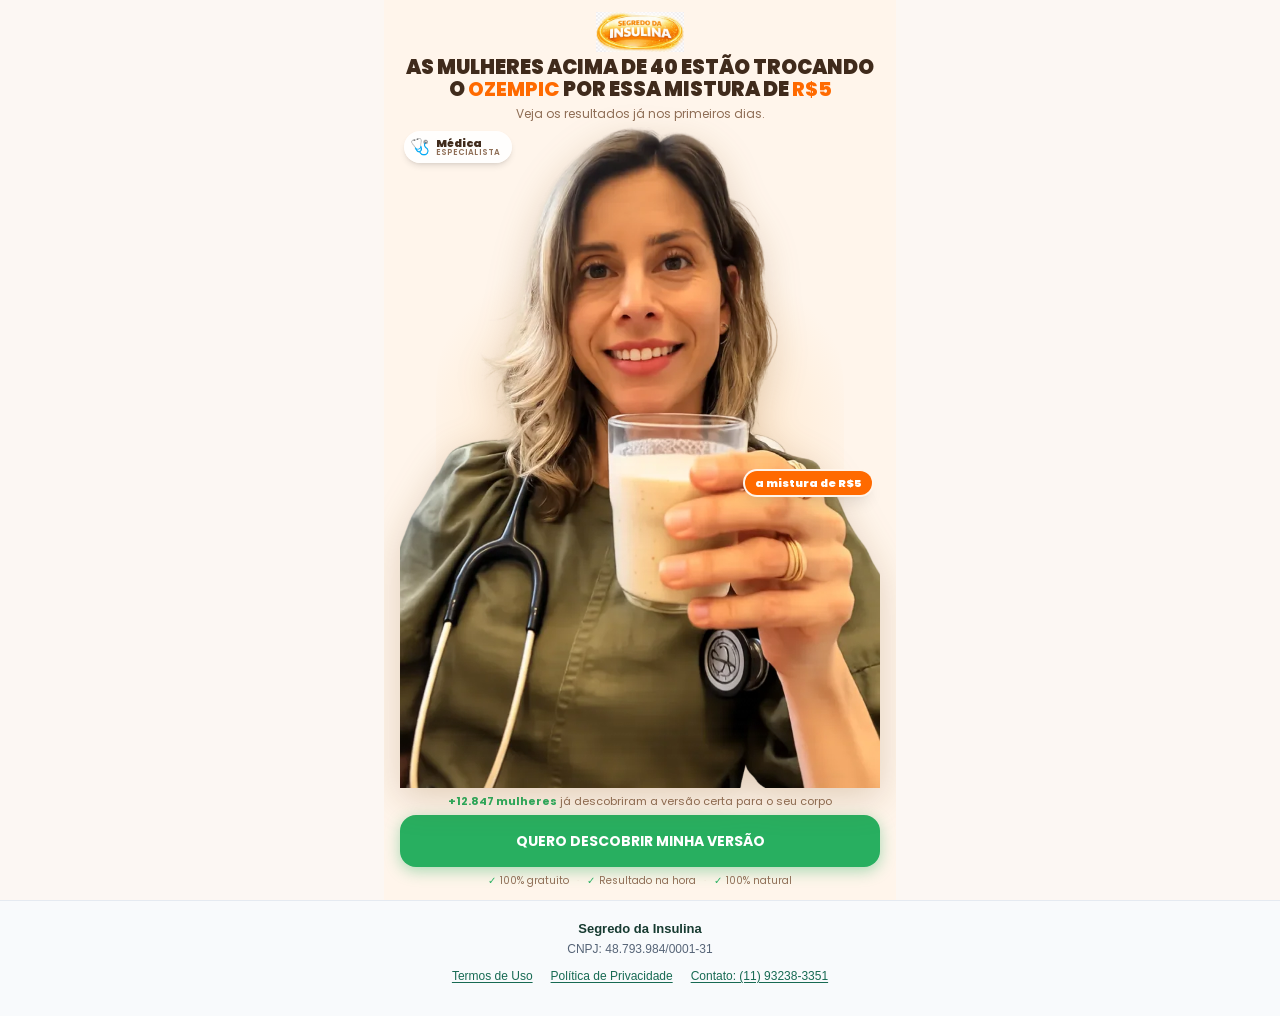
==== commit 31ad51f1: "adicionando rodape cnpj" ====
--- a/pagina/index.html
+++ b/pagina/index.html
@@ -31,6 +31,15 @@
 #root:empty + #quiz-fallback{display:flex}
 #quiz-fallback .msg{max-width:340px;line-height:1.65}
 </style>
+<link rel="stylesheet" href="/css/rodape-institucional.css">
 </head><body><div id="root"></div><div id="quiz-fallback" role="status"><div class="msg"><strong>Carregando questionário…</strong><p>Aguarde um instante.</p></div></div><noscript>Habilite o JavaScript para visualizar o questionário.</noscript><script>
 setTimeout(function(){var r=document.getElementById('root');var f=document.getElementById('quiz-fallback');if(r&&!r.hasChildNodes()&&f){f.querySelector('.msg').innerHTML='<strong>Não foi possível carregar o questionário.</strong><p>Atualize a página. Se continuar, verifique a conexão e se todos os arquivos da pasta js foram publicados.</p>'; }},8000);
-</script></body></html>
+</script><footer class="site-institutional-footer" aria-label="Informações institucionais">
+  <div class="institutional-name">Segredo da Insulina</div>
+  <span class="institutional-cnpj">CNPJ: 48.793.984/0001-31</span>
+  <nav class="institutional-links" aria-label="Links institucionais">
+    <a href="/termos-de-uso/">Termos de Uso</a>
+    <a href="/politica-de-privacidade/">Política de Privacidade</a>
+    <a href="tel:+5511932383351">Contato: (11) 93238-3351</a>
+  </nav>
+</footer></body></html>
--- a/css/rodape-institucional.css
+++ b/css/rodape-institucional.css
@@ -0,0 +1,9 @@
+
+/* Rodapé institucional, separado dos estilos do quiz e da pre-sell */
+.site-institutional-footer{width:100%;box-sizing:border-box;flex-shrink:0;padding:18px 16px 22px;text-align:center;font:400 12px/1.6 Arial,Helvetica,sans-serif;color:#566477;background:#f8fafc;border-top:1px solid #e5eaf1;position:relative;z-index:2}
+.site-institutional-footer .institutional-name{font-weight:700;color:#173b31;font-size:13px}
+.site-institutional-footer .institutional-links{display:flex;flex-wrap:wrap;justify-content:center;gap:8px 18px;margin:8px 0}
+.site-institutional-footer a{color:#176a53;text-decoration:underline;text-underline-offset:2px;overflow-wrap:anywhere}
+.site-institutional-footer a:hover{color:#104935}
+.site-institutional-footer .institutional-cnpj{display:block}
+@media(max-width:450px){.site-institutional-footer{padding:14px 12px 18px;font-size:11px}.site-institutional-footer .institutional-links{gap:6px 12px}}
